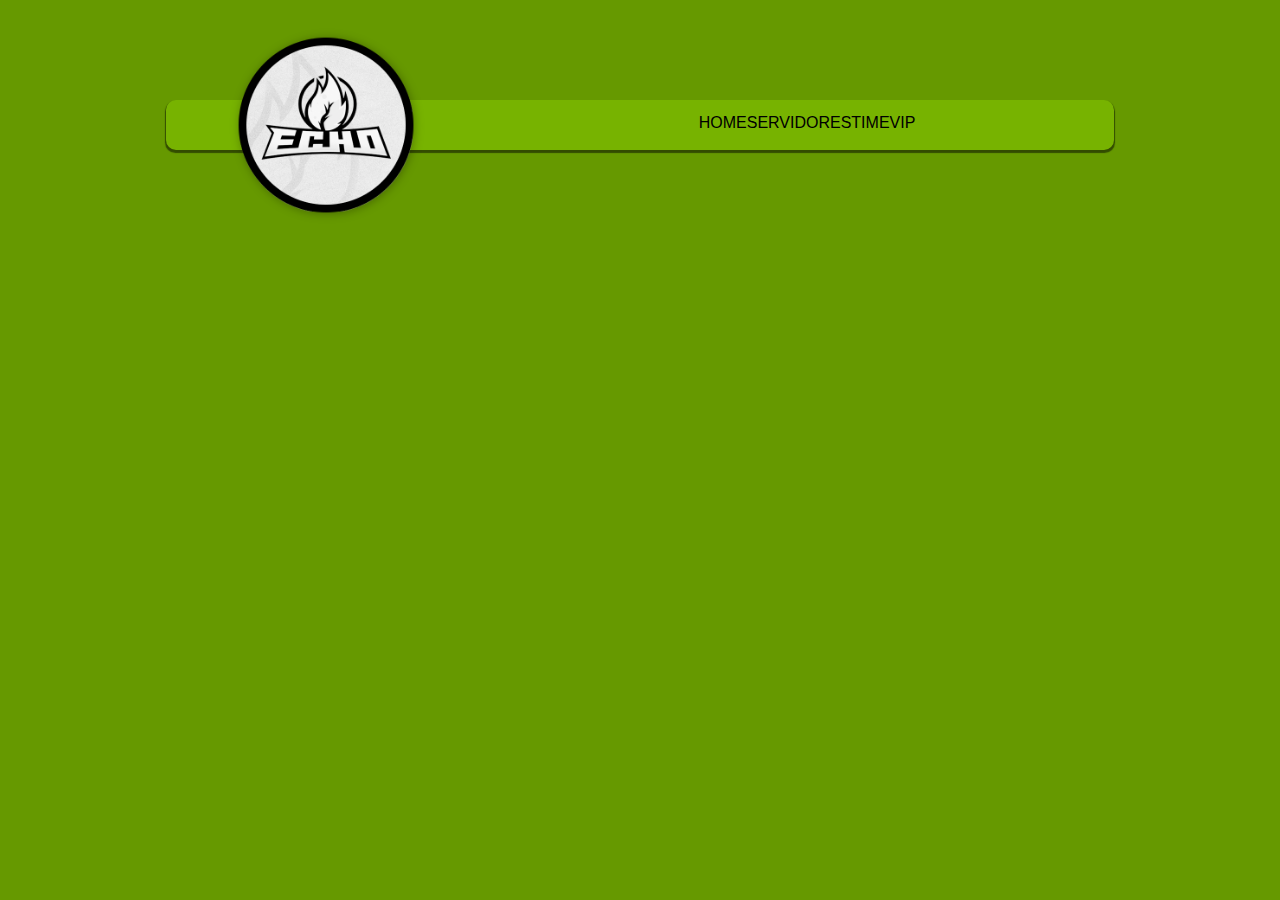
==== index.html @ df505cdd "Initial commit" ====
<!DOCTYPE html>
<html>
<head>
	<link href="/css/all.css" rel="stylesheet">
	<title>ECHOTEAMGG</title>
	<meta charset="utf-8">
	<style>
		body{background-color:#669900;font-family: Verdana, sans-serif;}
		*{
		  box-sizing: border-box;
		}

		@import url('https://fonts.googleapis.com/css2?family=Alata&family=Dosis:wght@700&family=Iceland&family=Jockey+One&family=MuseoModerno:wght@300;400&display=swap');
		/* font-family: 'Alata', sans-serif;
		font-family: 'Dosis', sans-serif;
		font-family: 'Iceland', cursive;
		font-family: 'Jockey One', sans-serif;
		font-family: 'MuseoModerno', cursive; */

		.container{
			width: 75%;
			margin: 0 auto;
			/*transform: translateX(-50%);*/

		}

		.logo{
			overflow: visible;
			margin-left: 70px;
			margin-top: -65px;
		}
		.menu{
			background-color:#77b300;
			/*border: 1px solid red;*/
			height: 50px;
			/*top: 30%;*/
			position: relative;
			width: 100%;
			border-radius: 10px;
			box-shadow: 0 2px 1px 0.5px rgba(0,0,0,0.5);
			margin-top: 100px;
			/*transform: translateY(50%);*/
		}
		.botoes{
			/*border: 1px solid black;*/
			padding: 0 0 0 0;
			position: relative;
			margin-left: 250px;
			margin-top: 0px;
			width: 82.5%;
			display: inline-flex;
			top:-105px;
			align-items: center;
			flex-direction: column;
			/*top: 50%;*/
			/*transform: translateY(-50%);*/
		}
		.inline{
			display: inline-block;
		}
		.buttonspace{
			/*padding-left: 19%;*/
			/*padding-right: 0;*/
			/*width: 100%;*/
			display: flex;
			align-items: stretch;
			flex-wrap: nowrap;
			flex-direction: row;
		}
		.span{
			padding-right: 6rem;
			padding-left: 6rem;
			margin-right: 0.5rem;
		}
		.shadowed {
			width: 180px;
			-webkit-filter: drop-shadow(1px 1px 5px rgba(0,0,0,0.3));
			filter: drop-shadow(1px 1px 5px rgba(0,0,0,0.3));
		}	
	</style>
</head>
<body>
	<div class="container">
			<div class="menu">
				<img src="LogoBD.png" width="180px" class="logo shadowed">
				<div class="botoes">
						<div class="buttonspace inline">
							<div><span>HOME</span></div>
							<div><span>SERVIDORES</span></div>
							<div><span>TIME</span></div>
							<div><span>VIP</span></div>
						</div>
				</div>
			</div>

	</div>
</body>
</html>
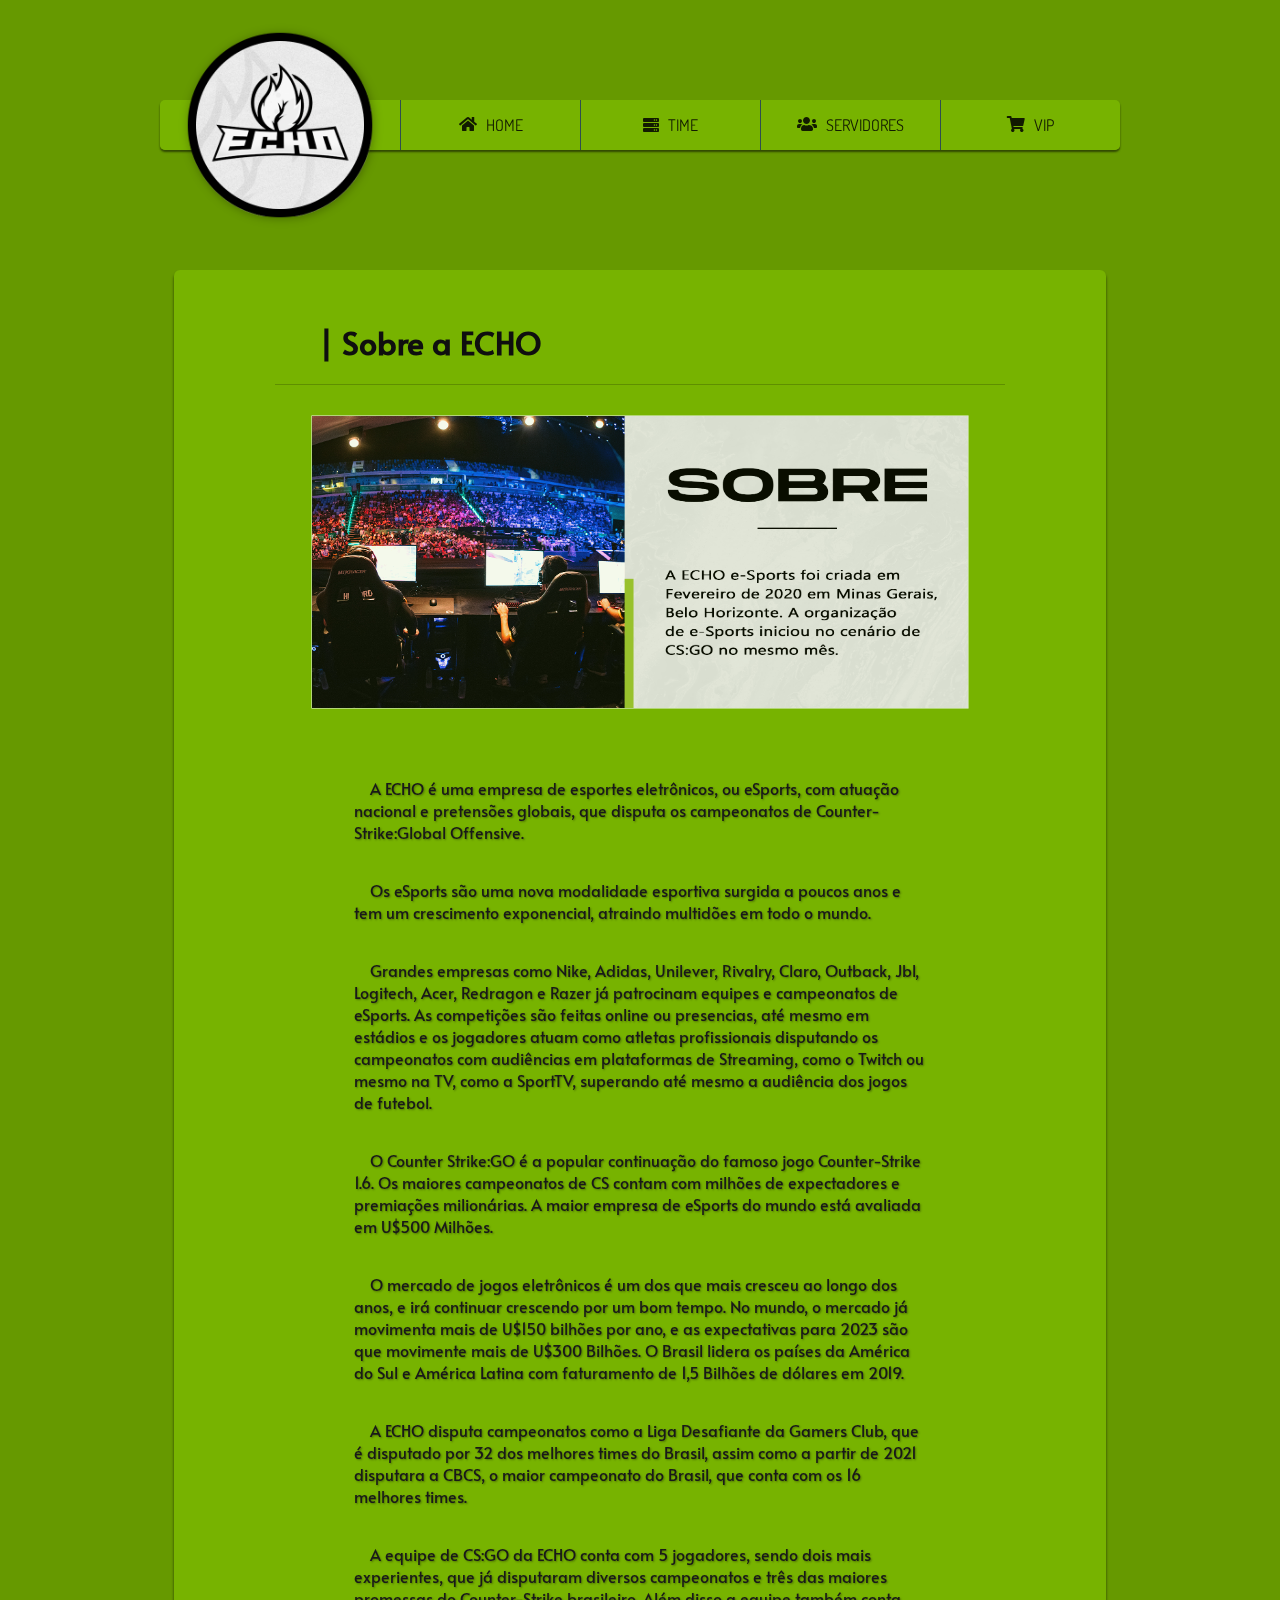
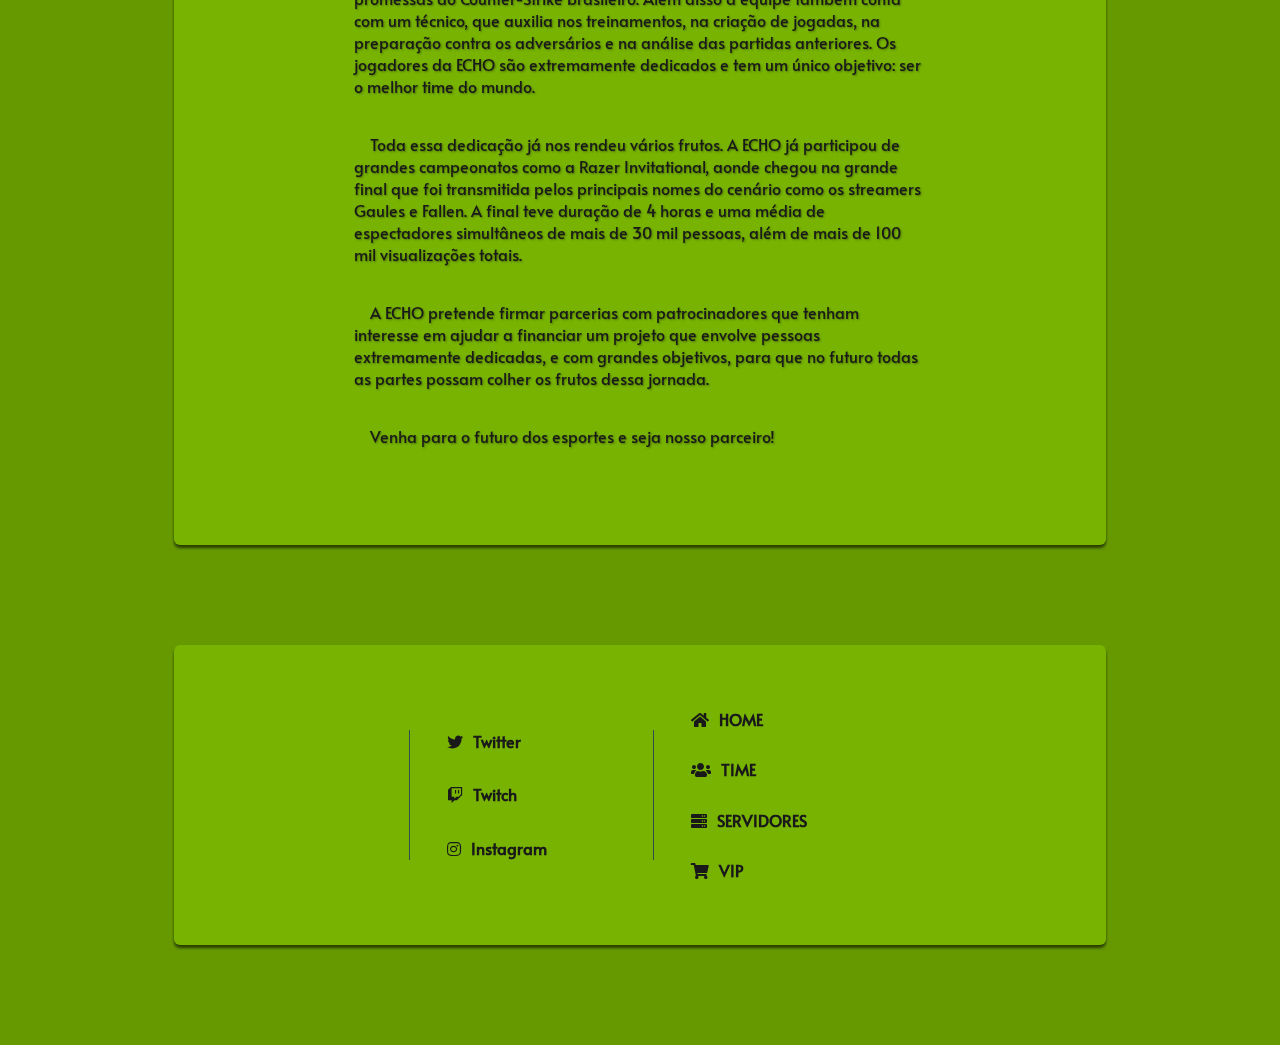
==== commit 92b08153: "fix: TESTE.html transferido pra index.html" ====
--- a/index.html
+++ b/index.html
@@ -1,98 +1,118 @@
 <!DOCTYPE html>
-<html>
+<html lang="pt-br">
 <head>
-	<link href="/css/all.css" rel="stylesheet">
-	<title>ECHOTEAMGG</title>
+
+	<title>TESTE</title>
 	<meta charset="utf-8">
-	<style>
-		body{background-color:#669900;font-family: Verdana, sans-serif;}
-		*{
-		  box-sizing: border-box;
-		}
+	<link href="css/all.css" rel="stylesheet">
+	<link href="css/fontawesome.css" rel="stylesheet">
+	<link href="css/brands.css" rel="stylesheet">
+	<link href="css/solid.css" rel="stylesheet">
+	<link rel="preconnect" href="https://fonts.gstatic.com">
+	<link href="https://fonts.googleapis.com/css2?family=Alata&family=Dosis:wght@700&family=Iceland&family=Jockey+One&family=MuseoModerno:wght@300;400&display=swap" rel="stylesheet">
+	<link rel="stylesheet" href="css/estilo.css">
 
-		@import url('https://fonts.googleapis.com/css2?family=Alata&family=Dosis:wght@700&family=Iceland&family=Jockey+One&family=MuseoModerno:wght@300;400&display=swap');
-		/* font-family: 'Alata', sans-serif;
-		font-family: 'Dosis', sans-serif;
-		font-family: 'Iceland', cursive;
-		font-family: 'Jockey One', sans-serif;
-		font-family: 'MuseoModerno', cursive; */
-
-		.container{
-			width: 75%;
-			margin: 0 auto;
-			/*transform: translateX(-50%);*/
-
-		}
-
-		.logo{
-			overflow: visible;
-			margin-left: 70px;
-			margin-top: -65px;
-		}
-		.menu{
-			background-color:#77b300;
-			/*border: 1px solid red;*/
-			height: 50px;
-			/*top: 30%;*/
-			position: relative;
-			width: 100%;
-			border-radius: 10px;
-			box-shadow: 0 2px 1px 0.5px rgba(0,0,0,0.5);
-			margin-top: 100px;
-			/*transform: translateY(50%);*/
-		}
-		.botoes{
-			/*border: 1px solid black;*/
-			padding: 0 0 0 0;
-			position: relative;
-			margin-left: 250px;
-			margin-top: 0px;
-			width: 82.5%;
-			display: inline-flex;
-			top:-105px;
-			align-items: center;
-			flex-direction: column;
-			/*top: 50%;*/
-			/*transform: translateY(-50%);*/
-		}
-		.inline{
-			display: inline-block;
-		}
-		.buttonspace{
-			/*padding-left: 19%;*/
-			/*padding-right: 0;*/
-			/*width: 100%;*/
-			display: flex;
-			align-items: stretch;
-			flex-wrap: nowrap;
-			flex-direction: row;
-		}
-		.span{
-			padding-right: 6rem;
-			padding-left: 6rem;
-			margin-right: 0.5rem;
-		}
-		.shadowed {
-			width: 180px;
-			-webkit-filter: drop-shadow(1px 1px 5px rgba(0,0,0,0.3));
-			filter: drop-shadow(1px 1px 5px rgba(0,0,0,0.3));
-		}	
-	</style>
 </head>
 <body>
 	<div class="container">
-			<div class="menu">
-				<img src="LogoBD.png" width="180px" class="logo shadowed">
-				<div class="botoes">
-						<div class="buttonspace inline">
-							<div><span>HOME</span></div>
-							<div><span>SERVIDORES</span></div>
-							<div><span>TIME</span></div>
-							<div><span>VIP</span></div>
-						</div>
+		<div class="row menutop">
+			<div class="col-3 menu m-cornerleft">
+					<img src="LogoBD.png" width="190px" style="margin-top: -95px;margin-left: 50%;overflow: visible;transform: translate(-50%,25px);" class="shadowed">
+			</div>
+			<div class="col-9 menu m-cornerright">
+				<div class="alinhamento col-12" style="float: none;height: 100%;display: inline-block;">
+					<table class="col-12 alinhamento altura100pc" style="display: grid;">
+						<tr class="col-12 altura50px alinhamento">
+							<td class="divisor_menu col-3 glow altura50px alinhamento">
+								<a href="#" class="link-menu"><span class="span_menu"><i class="fas fa-home" style="transform: translateY(-1px);"></i>   HOME</span></a>
+							</td>
+							<td class="divisor_menu col-3 glow altura50px alinhamento">
+								<a href="#" class="link-menu"><span class="span_menu"><i class="fas fa-server" style="transform: translateY(-0.5px);"></i>   TIME</span></a>
+							</td>
+							<td class="divisor_menu col-3 glow altura50px alinhamento">
+								<a href="#" class="link-menu"><span class="span_menu"><i class="fas fa-users" style="transform: translateY(-1px)"></i>   SERVIDORES</span></a>
+							</td>
+							<td class="divisor_menu col-3 glow2 altura50px alinhamento" id="ultimo-botao-menu">
+								<a href="#" class="link-menu"><span class="span_menu"><i class="fas fa-shopping-cart" style="transform: translateY(-1px)"></i>   VIP</span></a>
+							</td>
+						</tr>
+					</table>
 				</div>
 			</div>
+		</div>
+
+		<!-- 🔽CORPO🔽 -->
+
+		<div class="row content">
+			<div class="conteudo-corpo">
+
+				<div class="titulo"><h1><img src="imagens/logobackground.svg" alt="" draggable="false" (dragstart)="false;">&nbsp;|&nbsp;Sobre a ECHO</h1></div>
+
+					<img src="imagens/SobreBDECHo.png" id="logolineup" alt="">
+					<p>A ECHO é uma empresa de esportes eletrônicos, ou eSports, com atuação nacional e pretensões globais, que disputa os campeonatos de Counter-Strike:Global Offensive.</p>
+
+					<p>Os eSports são uma nova modalidade esportiva surgida a poucos anos e tem um crescimento exponencial, atraindo multidões em todo o mundo.</p>
+
+					<p>
+						Grandes empresas como Nike, Adidas, Unilever, Rivalry, Claro, Outback, Jbl, Logitech, Acer, Redragon e Razer já patrocinam equipes e campeonatos de eSports.
+						As competições são feitas online ou presencias, até mesmo em estádios e os jogadores atuam como atletas profissionais disputando os campeonatos com audiências em plataformas de Streaming, como o Twitch ou mesmo na TV, como a SportTV, superando até mesmo a audiência dos jogos de futebol.
+					</p>
+
+					<p>O Counter Strike:GO é a popular continuação do famoso jogo Counter-Strike 1.6. Os maiores campeonatos de CS contam com milhões de expectadores e premiações milionárias. A maior empresa de eSports do mundo está avaliada em U$500 Milhões.</p>
+
+					<p>O mercado de jogos eletrônicos é um dos que mais cresceu ao longo dos anos, e irá continuar crescendo por um bom tempo. No mundo, o mercado já movimenta mais de U$150 bilhões por ano, e as expectativas para 2023 são que movimente mais de U$300 Bilhões. O Brasil lidera os países da América do Sul e América Latina com faturamento de 1,5 Bilhões de dólares em 2019.</p>
+
+					<p>A ECHO disputa campeonatos como a Liga Desafiante da Gamers Club, que é disputado por 32 dos melhores times do Brasil, assim como a partir de 2021 disputara a CBCS, o maior campeonato do Brasil, que conta com os 16 melhores times.</p>
+
+					<p>A equipe de CS:GO da ECHO conta com 5 jogadores, sendo dois mais experientes, que já disputaram diversos campeonatos e três das maiores promessas do Counter-Strike brasileiro. Além disso a equipe também conta com um técnico, que auxilia nos treinamentos, na criação de jogadas, na preparação contra os adversários e na análise das partidas anteriores. Os jogadores da ECHO são extremamente dedicados e tem um único objetivo: ser o melhor time do mundo.</p>
+
+					<p>Toda essa dedicação já nos rendeu vários frutos. A ECHO já participou de grandes campeonatos como a Razer Invitational, aonde chegou na grande final que foi transmitida pelos principais nomes do cenário como os streamers Gaules e Fallen. A final teve duração de 4 horas e uma média de espectadores simultâneos de mais de 30 mil pessoas, além de mais de 100 mil visualizações totais.</p>
+
+					<p>A ECHO pretende firmar parcerias com patrocinadores que tenham interesse em ajudar a financiar um projeto que envolve pessoas extremamente dedicadas, e com grandes objetivos, para que no futuro todas as partes possam colher os frutos dessa jornada.</p>
+
+					<p>Venha para o futuro dos esportes e seja nosso parceiro!</p>
+
+			</div>
+		</div>
+
+		<div class="push"></div>
 
 	</div>
+
+	<!-- 🔽 FOOTER 🔽 -->
+
+	<footer class="foot_footer">
+
+		<div class="foot_div">			<!-- 🔽 FOOTER CONTENT BOX 🔽 -->
+
+			<div class="conteudo_ft" style="width: 220px;"><img src="imagens/logobackground.svg" alt="" class="imagem_footer"></div>
+
+			<div class="divider_ft" id="divider1"></div>
+
+			<div class="conteudo_ft">
+				<ul style="height: 65%;">
+					<li><a class="twitter" href="#"><i class="fab fa-twitter"></i>Twitter</a></li>
+					<li><a class="twitch" href="#"><i class="fab fa-twitch"></i>Twitch</a></li>
+					<li><a class="instagram" href="#"><i class="fab fa-instagram"></i>Instagram</a></li>
+				</ul>
+			</div>
+
+			<div class="divider_ft" id="divider2"></div>
+
+			<div class="conteudo_ft">
+				<ul id="hover-footer-color" style="height: 80%;">
+					<li><a href="#"><i class="fas fa-home"></i>HOME</a></li>
+					<li><a href="#"><i class="fas fa-users"></i>TIME</a></li>
+					<li><a href="#"><i class="fas fa-server"></i>SERVIDORES</a></li>
+					<li><a href="#"><i class="fas fa-shopping-cart"></i>VIP</a></li>
+				</ul>
+			</div>
+
+			<div id="ecodiagnosticadiv"> <!-- PATROCINIO -->
+				<a href="https://ecodiagnostica.com.br/" target="_blank"><img src="imagens/logoeco.png" alt="" id="ecodiagnostica" class="imagem_footer"></a>
+			</div>
+		</div>
+
+	</footer>
 </body>
 </html>--- a/css/brands.css
+++ b/css/brands.css
@@ -0,0 +1,15 @@
+/*!
+ * Font Awesome Free 5.15.2 by @fontawesome - https://fontawesome.com
+ * License - https://fontawesome.com/license/free (Icons: CC BY 4.0, Fonts: SIL OFL 1.1, Code: MIT License)
+ */
+@font-face {
+  font-family: 'Font Awesome 5 Brands';
+  font-style: normal;
+  font-weight: 400;
+  font-display: block;
+  src: url("../webfonts/fa-brands-400.eot");
+  src: url("../webfonts/fa-brands-400.eot?#iefix") format("embedded-opentype"), url("../webfonts/fa-brands-400.woff2") format("woff2"), url("../webfonts/fa-brands-400.woff") format("woff"), url("../webfonts/fa-brands-400.ttf") format("truetype"), url("../webfonts/fa-brands-400.svg#fontawesome") format("svg"); }
+
+.fab {
+  font-family: 'Font Awesome 5 Brands';
+  font-weight: 400; }
--- a/css/solid.css
+++ b/css/solid.css
@@ -0,0 +1,16 @@
+/*!
+ * Font Awesome Free 5.15.2 by @fontawesome - https://fontawesome.com
+ * License - https://fontawesome.com/license/free (Icons: CC BY 4.0, Fonts: SIL OFL 1.1, Code: MIT License)
+ */
+@font-face {
+  font-family: 'Font Awesome 5 Free';
+  font-style: normal;
+  font-weight: 900;
+  font-display: block;
+  src: url("../webfonts/fa-solid-900.eot");
+  src: url("../webfonts/fa-solid-900.eot?#iefix") format("embedded-opentype"), url("../webfonts/fa-solid-900.woff2") format("woff2"), url("../webfonts/fa-solid-900.woff") format("woff"), url("../webfonts/fa-solid-900.ttf") format("truetype"), url("../webfonts/fa-solid-900.svg#fontawesome") format("svg"); }
+
+.fa,
+.fas {
+  font-family: 'Font Awesome 5 Free';
+  font-weight: 900; }
--- a/css/estilo.css
+++ b/css/estilo.css
@@ -0,0 +1,427 @@
+/* 🔸ESTLILIZAÇÃO RESET GERAL🔸 */
+body{
+	background-color:#669900;
+}
+html, body{
+	height: 95%;
+	margin: 0;
+}
+div{
+	padding: 0px;
+	margin: 0px;
+}
+* {
+  box-sizing: border-box;
+}
+.row::after {
+	content: "";
+	clear: both;
+	display: table;
+  }
+/*//////////////////////////*/
+
+/* 🔸ESTLILIZAÇÃO QUANDO SELECIONAR TEXTO, ETC🔸 */
+*::selection{
+	color: yellowgreen;
+	background-color: rgba(47, 79, 79, 1);
+}
+/*//////////////////////////*/
+
+a, a:active, a:focus, a:visited{ outline: none;}
+/* font-family: 'Alata', sans-serif;
+font-family: 'Dosis', sans-serif;
+font-family: 'Iceland', cursive;
+font-family: 'Jockey One', sans-serif;
+font-family: 'MuseoModerno', cursive; */
+
+.shadowed {
+	/*width: 180px;*/
+	-webkit-filter: drop-shadow(1px 1px 5px rgba(0,0,0,0.3));
+	filter: drop-shadow(1px 1px 5px rgba(0,0,0,0.3));
+}
+.container{
+	margin-left: 12.5%;
+	margin-right: 12.5%;
+	min-height: 100%;
+	margin-bottom: -400px;
+}
+.col-0 {width: 0%;}
+.col-1 {width: 8.33%;}
+.col-2 {width: 16.66%;}
+.col-3 {width: 25%;}
+.col-4 {width: 33.33%;}
+.col-5 {width: 41.66%;}
+.col-6 {width: 50%;}
+.col-7 {width: 58.33%;}
+.col-8 {width: 66.66%;}
+.col-9 {width: 75%;}
+.col-10 {width: 83.33%;}
+.col-11 {width: 91.66%;}
+.col-12 {width: 100%;}
+
+[class*="col-"] {
+  float: left;
+  /* padding: 0px; */
+  /*border: 1px solid red;*/
+}
+.menutop{
+	margin-top: 100px;
+	/* top:100px; */
+	position:relative;
+	margin-bottom: 120px;
+}
+.shadowmenu{
+	box-shadow: 0px 2px 3px rgba(0,0,0,0.3);
+}
+.m-cornerleft{
+	border-top-left-radius: 5px;
+	border-bottom-left-radius: 5px;
+}
+.m-cornerright{
+	border-top-right-radius: 5px;
+	border-bottom-right-radius: 5px;
+}
+.menu{
+	background-color: #77b300;
+	height: 50px;
+	top: 100px;
+	font-family: 'Dosis', sans-serif;
+}
+.menu:after{
+  content: "";
+  position: absolute;
+  top: 0;
+  right: 0;
+  bottom: 0;
+  left: 0;
+  height: 50px;
+  box-shadow: 0px 2px 2px rgba(0,0,0,0.3);
+  z-index: -2;
+  border-radius: 5px;
+  }
+.divisor_menu{
+	border-left: 1px solid darkslategray;
+	position: relative;
+}
+td.glow{
+	transition: all 25ms linear;
+	position: relative;
+	z-index: 2;
+	color: rgba(0, 0, 0, 0.85);
+}
+td.glow:hover{
+	text-shadow: 1px 1px 2px rgba(0,0,0,0.35);
+	color: rgba(47, 79, 79, 1);
+}
+td.glow:after{
+	content: "";
+	top: 0;
+	bottom: 0;
+	left: 0;
+	right: 0;
+	transition: all 50ms ease-in-out;
+	border-bottom: 30px solid transparent;
+	position: absolute;
+	z-index: -1;
+	/* box-shadow: 0px 50px 0px 0px transparent inset; */
+}
+td.glow:hover:after{
+	border-bottom: 44px solid #EBF2FA;
+	/* box-shadow: 0px 7px 0px 0px #89c400 inset; */
+}
+td.glow2{
+	transition: all 25ms linear;
+	position: relative;
+	z-index: 2;
+	color: rgba(0, 0, 0, 0.85);
+}
+td.glow2:hover{
+	/* color: rgb(50, 50, 50); */
+	text-shadow: 1px 1px 2px rgba(0,0,0,0.35);
+	color: rgba(47, 79, 79, 1);
+}
+td.glow2:hover:after{
+	/* background-color: ghostwhite; */
+	/* border-bottom: 42px solidr gb(137, 196, 0); */
+	border-bottom: 44px solid #EBF2FA;
+	border-radius: 0px 5px 5px 0px;
+}
+td.glow2:after{
+	position: absolute;
+	z-index: -1;
+	content: "";
+	top: 0;
+	bottom: 0;
+	left: 0;
+	right: 0;
+	background-color: transparent;
+	border-bottom: 30px solid transparent;
+	border-radius: 0px 5px 5px 0px;
+	transition: all 50ms ease-in-out;
+}
+.altura50px{
+	height: 50px;
+}
+.altura100pc{
+	height: 100%;
+}
+.alinhamento{
+	text-align: center;
+	vertical-align: middle;
+	align-content: stretch;
+	align-items: stretch;
+}
+.span_menu{
+	position: relative;
+	transform:translateY(50%);
+	display: inline-table;
+	white-space: pre-wrap;
+	color: inherit;
+}
+/* .span_menu:hover{
+	color:whitesmoke;
+
+} */
+
+.link-menu{
+	display: block;
+	text-decoration: none;
+	top: 0;
+	left: 0;
+	margin: auto;
+	height: 100%;
+	color: inherit;
+}
+
+.content{
+	position: relative;
+	width: 97%;
+	background-color: #77b300;
+	/* top: 210px; */
+	margin: auto;
+	margin-bottom: 100px;
+	border-radius: 6px;
+	box-shadow: 0px 3px 3px rgba(0,0,0,0.6);
+	-moz-user-select: all;
+	-khtml-user-select: all;
+	-webkit-user-select: all;
+	-ms-user-select: all;
+	user-select: all;
+}
+.content:before{
+	z-index: 0;
+	content: "";
+	top: 0;
+	bottom: 0;
+	left: 0;
+	right: 0;
+	width: 100%;
+	height: 100%;
+	position: absolute;
+	background-image: url("../imagens/logobackground.svg");
+	background-size: 1000px;
+	opacity: 3.75%;
+	background-position: -250px;
+	mix-blend-mode: multiply;
+	background-repeat: no-repeat;
+	/* background-blend-mode: multiply; */
+	border-radius: 6px;
+	overflow: hidden;
+}
+.push{
+	height: 400px;
+}
+.foot_footer{
+	display: block;
+	position: relative;
+	margin-left: 12.5%;
+	margin-right: 12.5%;
+	height: 300px;
+	/* background-color: #77b300; */
+}
+
+.foot_div{
+	position: relative;
+	margin: auto;
+	background-color: #77b300;
+	width: 97%;
+	height: 100%;
+	border-radius: 6px;
+	box-shadow: 0px 3px 3px rgba(0,0,0,0.6);
+	padding: 20px 50px 20px 50px;
+	display: flex;
+	justify-content: space-between;
+}
+.foot_div a{
+	font-family: 'Alata', sans-serif;
+	font-weight: 600;
+	/* font-family: 'Dosis', sans-serif; */
+	/* font-family: 'Iceland', cursive; */
+	/* font-family: 'Jockey One', sans-serif; */
+	/* font-family: 'MuseoModerno', cursive; */
+}
+.imagem_footer{
+	max-height: 200px;
+	opacity: 85%;
+}
+
+.divider_ft{
+	border-left: 1px solid darkslategray;
+	margin: 65px;
+}
+#divider1{
+	margin-left: 3%;
+	margin-right: 2%;
+}
+#divider2{
+	margin-left: 8%;
+	margin-right: 2%;
+}
+
+.conteudo_ft{
+	min-width: 160px;
+	width: 160px;
+	height: 100%;
+	display: flex;
+	align-items: center;
+	justify-content: center;
+}
+.conteudo_ft ul,li{
+	width: 100%;
+	display: flex;
+	list-style: none;
+	padding: 0;
+	margin: 0;
+}
+.conteudo_ft ul{
+	position: relative;
+	height: 85%;
+	flex-flow: column wrap;
+	justify-content: space-evenly;
+}
+.conteudo_ft li{
+	flex-flow: row wrap;
+	align-items: center;
+
+}
+.conteudo_ft a{
+	text-decoration: none;
+	color: rgb(25, 25, 25);
+	margin: 2px 0px 2px 0px;
+	padding: 8px 1.25em 10px 1.25em;
+	padding-bottom: 10px;
+	box-shadow: 1px 1px 2px rgba(0,0,0,0);
+	transition: 0.20s cubic-bezier(.7,0,.3,1);
+}
+.twitter:hover{
+	color: steelblue;
+}
+.twitch:hover{
+	color: darkorchid;
+}
+.instagram:hover{
+	color: #f56040 ;
+}
+.conteudo_ft a:hover{
+	box-shadow: 1px 1px 2px rgba(0,0,0,0.6);
+	border-radius: 100vh;
+	background-color: whitesmoke;
+}
+.conteudo_ft i{
+	padding-right: 10px;
+	padding-top: 4px;
+}
+#ecodiagnosticadiv{
+		margin-left: 50px;
+		margin-right: 50px;
+		width: 30%;
+		height: 100%;
+		display: flex;
+		align-items: center;
+		justify-content: center;
+		overflow: auto;
+}
+#ecodiagnostica{
+	opacity: 100%;
+	/* max-width: 100%; */
+	width: 100%;
+	-webkit-filter: drop-shadow(0px 1px 3px rgba(0,0,0,0.3));
+	filter: drop-shadow(1px 1px 0px rgba(0,0,0,0.6));
+	transition: 0.25s cubic-bezier(.7,0,.3,1);
+	filter: brightness(1) drop-shadow(0px 1px 3px rgba(0,0,0,0.3));
+}
+#ecodiagnosticadiv > a{
+	width: 70%;
+}
+#ecodiagnostica:hover{
+	filter: brightness(0.9) drop-shadow(0px 1px 0px rgba(0,0,0,0.4));
+	opacity: 80%;
+}
+
+.conteudo-corpo{
+	display: flex;
+	flex-flow: column nowrap;
+	padding: 50px 60px 80px 60px;
+	font-family: 'Alata', sans-serif;
+	-moz-user-select: text;
+	-khtml-user-select: text;
+	-webkit-user-select: text;
+	-ms-user-select: text;
+	user-select: text;
+	position: relative;
+}
+.conteudo-corpo p{
+	text-indent: 1em;
+	padding: 2px 120px 2px 120px;
+	color: rgb(25, 25, 25);
+	text-shadow: 1px 1px 2px rgba(0,0,0,.35);
+}
+/* .conteudo-corpo p::selection,h1::selection{
+	color: yellowgreen;
+	background-color: rgba(47, 79, 79, 1);
+} */
+.titulo{
+	align-self: center;
+	justify-self: center;
+	width: 90%;
+	border-bottom: 1px solid rgba(0,0,0,0.2);
+}
+.titulo h1{
+	padding: 0;
+	padding-left: 5%;
+	margin: 0;
+	padding-bottom: 20px;
+	color: rgb(15, 15, 15);
+}
+.titulo h1 img{
+	height: 1.75em;
+	vertical-align: middle;
+	padding-bottom: 10px;
+	user-select: none;
+	-moz-user-select: none;
+	-webkit-user-drag: none;
+	-webkit-user-select: none;
+	-ms-user-select: none;
+	pointer-events: none;
+
+}
+.titulo	+ p{
+	padding-top: 30px;
+}
+
+#logolineup{
+	filter: saturate(1.2) contrast(1.1);
+	opacity: 92%;
+	border: 1px solid rgba(240, 248, 255, 0.5);
+	position: relative;
+	width: 81%;
+	margin: 30px auto 50px auto;
+	display: flex;
+	align-self: center;
+	border-radius: 1px;
+}
+
+#hover-footer-color>li>a:hover{
+	color: rgba(47, 79, 79, 1);
+	text-shadow: 0px 0px 1px rgba(105, 105, 105, 0.4);
+}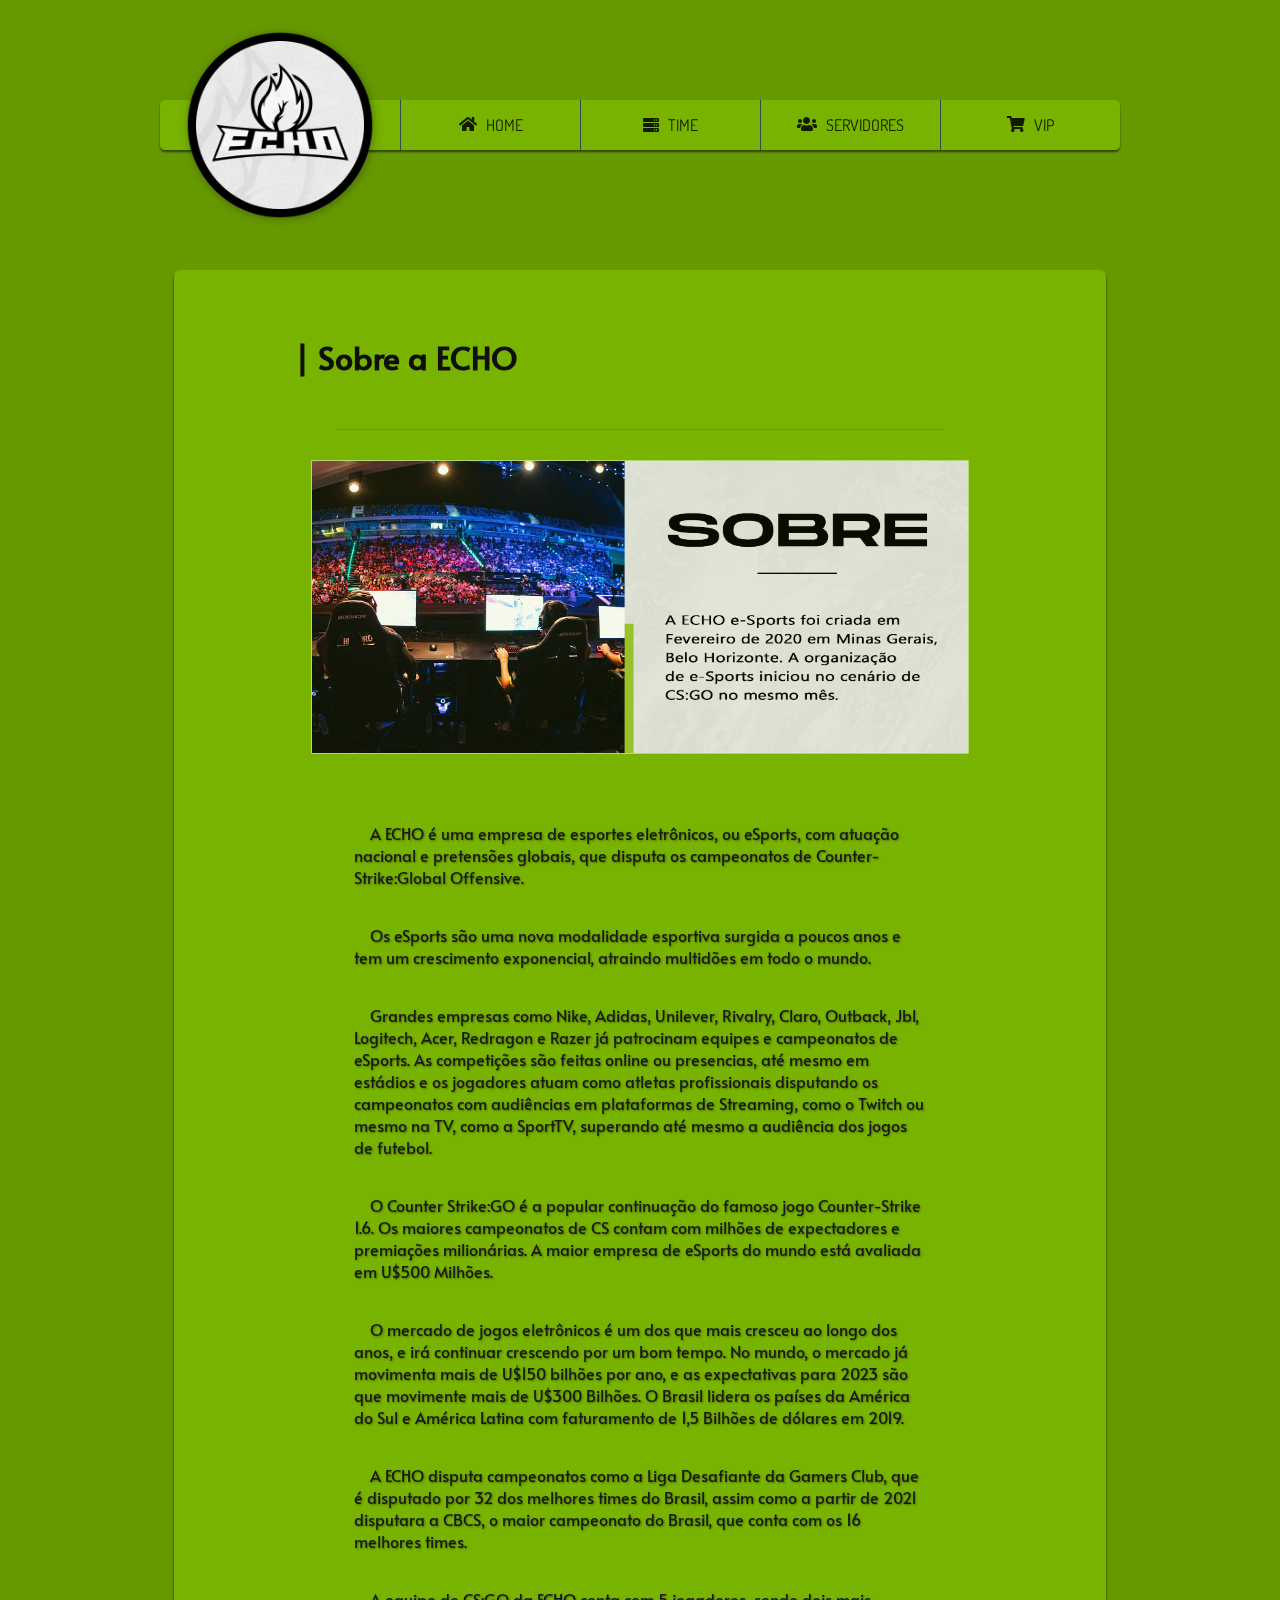
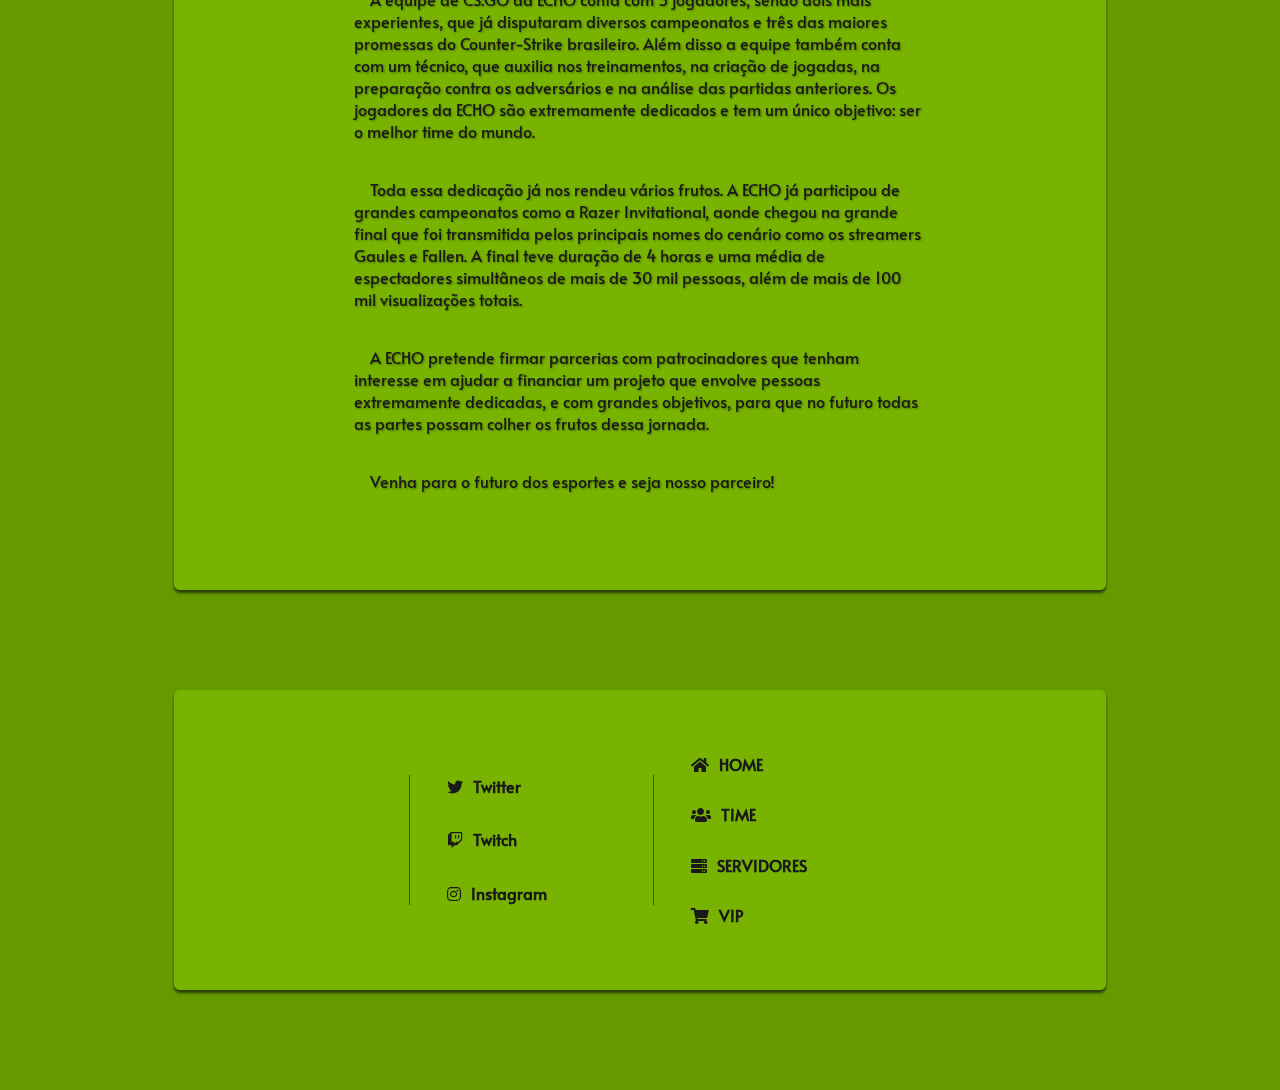
==== commit ba77346d: "fix: Título páginas" ====
--- a/index.html
+++ b/index.html
@@ -2,7 +2,7 @@
 <html lang="pt-br">
 <head>
 
-	<title>TESTE</title>
+	<title>ECHO eSports - HOME</title>
 	<meta charset="utf-8">
 	<link href="css/all.css" rel="stylesheet">
 	<link href="css/fontawesome.css" rel="stylesheet">
--- a/css/estilo.css
+++ b/css/estilo.css
@@ -1,8 +1,12 @@
-/* 🔸ESTLILIZAÇÃO RESET GERAL🔸 */
+
+
+/* *️⃣ ESTLILIZAÇÃO RESET GERAL *️⃣ */
 body{
 	background-color:#669900;
 }
 html, body{
+	scrollbar-color: rgba(126, 252, 0, 0.22) rgba(47, 79, 79, 0.15);
+	scrollbar-width: thin;
 	height: 95%;
 	margin: 0;
 }
@@ -18,14 +22,47 @@
 	clear: both;
 	display: table;
   }
+a{
+	text-decoration: none;
+	color: #294444;
+}
 /*//////////////////////////*/
 
-/* 🔸ESTLILIZAÇÃO QUANDO SELECIONAR TEXTO, ETC🔸 */
+
+/* *️⃣ ESTILIZAÇÃO SCROLLBAR PARA CHROME(BLINK) *️⃣ */
+ /* width */
+ ::-webkit-scrollbar {
+	position: fixed;
+	scroll-behavior: smooth;
+	width: 12px;
+}
+/* Track */
+::-webkit-scrollbar-track {
+	border-radius: 9999px;
+}
+::-webkit-scrollbar-track:hover {
+	border-radius: 9999px;
+	background-color: darkslategrey;
+}
+/* Handle */
+::-webkit-scrollbar-thumb {
+	background-color: rgba(126, 252, 0, 0.22);
+	border: 1px solid rgba(0,0,0,0.1);
+	border-radius: 9999px;
+}
+::-webkit-scrollbar-thumb:hover{
+	background-color: rgba(126, 252, 0, 0.40);
+}
+/*//////////////////////////*/
+
+
+/* *️⃣ ESTLILIZAÇÃO QUANDO SELECIONAR TEXTO, ETC *️⃣ */
 *::selection{
 	color: yellowgreen;
 	background-color: rgba(47, 79, 79, 1);
 }
 /*//////////////////////////*/
+
 
 a, a:active, a:focus, a:visited{ outline: none;}
 /* font-family: 'Alata', sans-serif;
@@ -215,13 +252,16 @@
 	bottom: 0;
 	left: 0;
 	right: 0;
-	width: 100%;
-	height: 100%;
+	/* padding-right: 40%; */
+	/* margin-top: -25%; */
+	/* width: 100%; */
+	/* height: 100%; */
 	position: absolute;
 	background-image: url("../imagens/logobackground.svg");
-	background-size: 1000px;
+	background-attachment: local;
+	background-size: cover;
+	background-position-x: center;
 	opacity: 3.75%;
-	background-position: -250px;
 	mix-blend-mode: multiply;
 	background-repeat: no-repeat;
 	/* background-blend-mode: multiply; */
@@ -361,7 +401,7 @@
 .conteudo-corpo{
 	display: flex;
 	flex-flow: column nowrap;
-	padding: 50px 60px 80px 60px;
+	padding: 65px 60px 80px 60px;
 	font-family: 'Alata', sans-serif;
 	-moz-user-select: text;
 	-khtml-user-select: text;
@@ -376,21 +416,18 @@
 	color: rgb(25, 25, 25);
 	text-shadow: 1px 1px 2px rgba(0,0,0,.35);
 }
-/* .conteudo-corpo p::selection,h1::selection{
-	color: yellowgreen;
-	background-color: rgba(47, 79, 79, 1);
-} */
 .titulo{
 	align-self: center;
 	justify-self: center;
-	width: 90%;
-	border-bottom: 1px solid rgba(0,0,0,0.2);
+	width: 75%;
+	border-bottom: 1px solid rgba(30,30,30,0.15);
 }
 .titulo h1{
 	padding: 0;
-	padding-left: 5%;
+	padding-left: 0;
 	margin: 0;
-	padding-bottom: 20px;
+	margin-left: -8%;
+	padding-bottom: 50px;
 	color: rgb(15, 15, 15);
 }
 .titulo h1 img{
@@ -424,4 +461,204 @@
 #hover-footer-color>li>a:hover{
 	color: rgba(47, 79, 79, 1);
 	text-shadow: 0px 0px 1px rgba(105, 105, 105, 0.4);
+}
+
+.header-time{
+	--PlayerTransTime: 500ms;
+	transition: all var(--PlayerTransTime);
+	margin-top: 50px;
+	position: relative;
+	bottom: 0;
+	display: flex;
+	flex-direction: row;
+	align-items: flex-end;
+	align-self: center;
+	justify-content: center;
+	width: 80%;
+	height: 420px;
+	overflow: hidden;
+}
+.header-time a,p,img{
+	-webkit-transition: all var(--PlayerTransTime);
+	transition: all var(--PlayerTransTime);
+}
+
+.header-time-a{
+	margin-left: -30px;  /* MARGEM DE TRANSPOSICAO DAS IMAGENS */
+	position: relative;
+}
+.marginleft-0px{
+	margin-left: 0px;
+}
+.player-name{
+	padding: 0 0 30px 0 !important;
+	margin-top: 30px !important;
+	position: relative;
+	top: 0px;
+	text-align: center;
+	transition: all var(--PlayerTransTime);
+	text-indent: 0px !important;
+	--Font-size-playername: 1.75em;
+	font-size: var(--Font-size-playername);
+	-webkit-text-stroke: 0px transparent;
+}
+.header-time-a:hover .player-name {
+	transition: all var(--PlayerTransTime);
+	font-size: calc(var(--Font-size-playername) + 0.15em);
+	color: rgb(20, 73, 73);
+	text-shadow: 1px 1px 1px turquoise, 0px 0px 10px rgba(0,0,0,0.6);
+	-webkit-font-smoothing: subpixel-antialiased;
+	font-smooth: subpixel-antialiased;
+}
+.header-time-a:hover img {
+	transition: all var(--PlayerTransTime) !important;
+	top: 0px;
+}
+.header-time-a:hover {
+	z-index: 4 !important;
+}
+.header-time-a img{
+	transition: all var(--PlayerTransTime);
+	position: relative;
+	height: auto;
+	max-height: 460px;
+	max-width: 100%;
+	vertical-align: middle;
+	top: 10px;
+	left: 0;
+}
+#kncerato-a{
+	z-index: 1;
+}
+#freq-a{
+	z-index: 2;
+}
+#chay-a{
+	z-index: 3;
+}
+#turnay-a{
+	z-index: 2;
+}
+#gyzer-a{
+	z-index: 1;
+}
+#blv-a{
+	z-index: 0;
+}
+
+.fotos{
+	transition: all var(--PlayerTransTime);
+	width: 100%;
+}
+.borda-players{
+	background-color: rgba(50,50,50,0.25);
+	display: flex;
+	align-self: center;
+	border: 5px solid rgba(41, 68, 68, 0.8);
+	width: 90%;
+	height: 400px;
+	border-radius: 10px;
+	box-shadow: 0px 2px 5px rgba(0,0,0,0.3);
+}
+.fadeout img{
+	filter: grayscale() brightness(0.8) opacity(0.92);
+	transition: all var(--PlayerTransTime);
+}
+.borda-players .card-player:first-child{
+	margin-top: 50px;
+
+}
+.card-player{
+	height: max-content;
+	margin-left: 50px;
+	display: flex;
+
+}
+.div-foto-player{
+	display: flex;
+	justify-content: center;
+	align-items: center;
+	background-color: rgba(47, 79, 79, 0.85);
+	border-radius: 9999px;
+	width: 12vw;
+	height: 12vw;
+	border: 5px inset rgba(41, 68, 68, 1);
+	overflow: hidden;
+}
+.foto-player{
+	position: relative;
+	left: 3px;
+	bottom: -10px;
+	max-height: calc(300px - (20px * 2));
+	max-width: calc(300px - (20px * 2));
+	padding: 10px;
+	height: 150%;
+	/* width: inherit; */
+}
+.card-labels{
+	position: relative;
+	font-size: 1.5em;
+	margin-left: 50px;
+	/* align-self: center; */
+	align-content: stretch;
+	justify-content: center;
+	display: flex;
+	flex-flow: column nowrap;
+}
+.label-span-1{
+	position: relative;
+	z-index: 3;
+	color: rgba(126, 252, 0, 0.7);
+	background-color: rgba(41, 68, 68, 1);
+	border-radius: 9999px;
+	margin: 6px 0px 6px 0px;
+	padding: 5px 20px 5px 0px;
+	width: max-content;
+	box-shadow: 0px 0px 15px rgba(0,0,0,0.4);
+	/* padding: 0px 15px 4px 15px; */
+}
+.card-player *{
+	transition: all 300ms ease;
+}
+.label-span-1 > span:first-child {
+	color: rgb(20, 73, 73);
+	text-shadow: 0px 1px 2px rgba(0,0,0,0.5);
+	/* border: 2px solid rgba(255, 255, 255, 1); */
+	background-color: mintcream;
+	border-radius: 9999px;
+	width: min-content;
+	padding: 5px 18px 5px 18px;
+	margin-right: 10px;
+}
+.label-span-1 a{
+	position: relative;
+	color: rgba(41, 68, 68, 1);
+	padding-right: 7px;
+	padding-left: 7px;
+	/* margin-left: 6px;
+	margin-right: 6px; */
+}
+.label-span-1 i{
+	z-index: 1;
+	position: relative;
+	top: -3px;
+}
+.label-span-1 a i:after{
+	transition: all 75ms linear;
+	z-index: -1;
+	position: absolute;
+	content: "";
+	bottom: 0;
+	right: 0;
+	left: 0;
+	top: 0;
+	margin: -5px;
+	border-radius: 9999px;
+	background-color: #66930d;
+}
+.label-span-1 a:hover i:after{
+	margin: -7px;
+}
+.label-span-1 a:hover{
+	color: rgb(3, 33, 5);
 }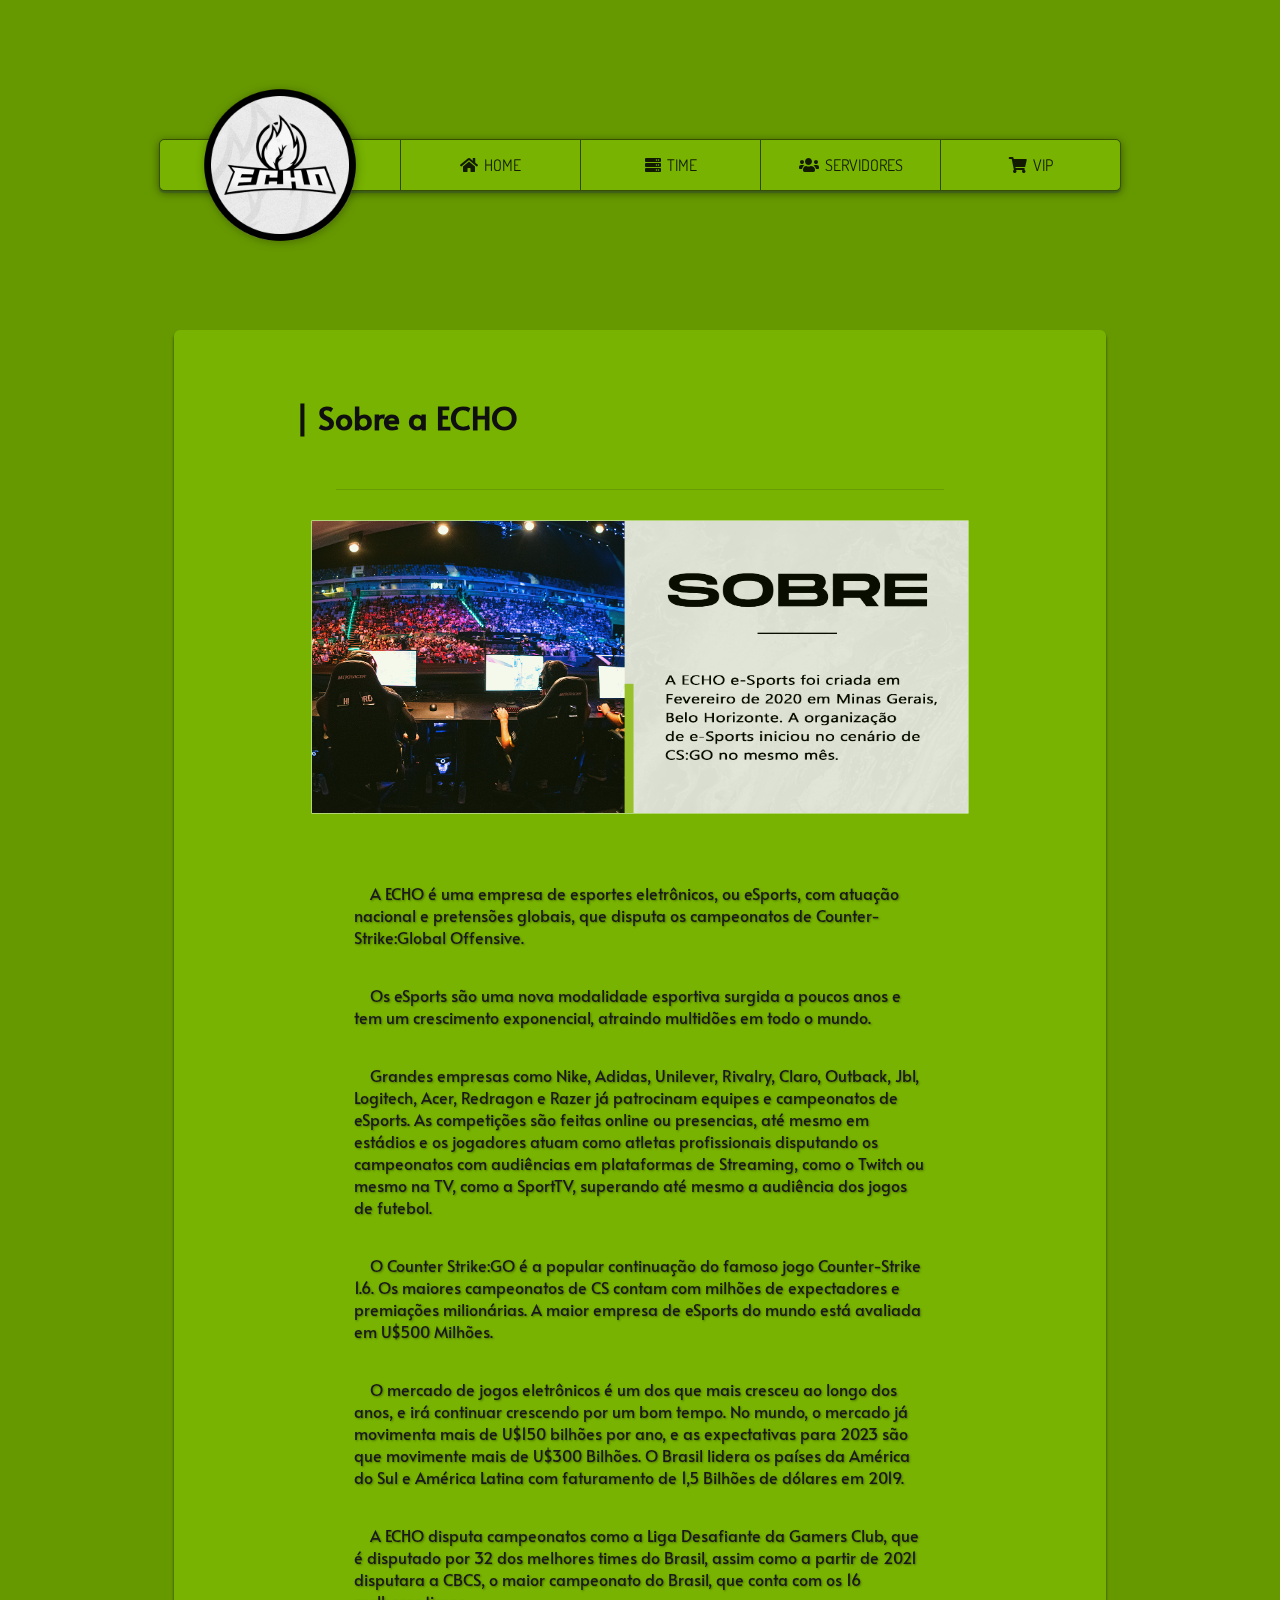
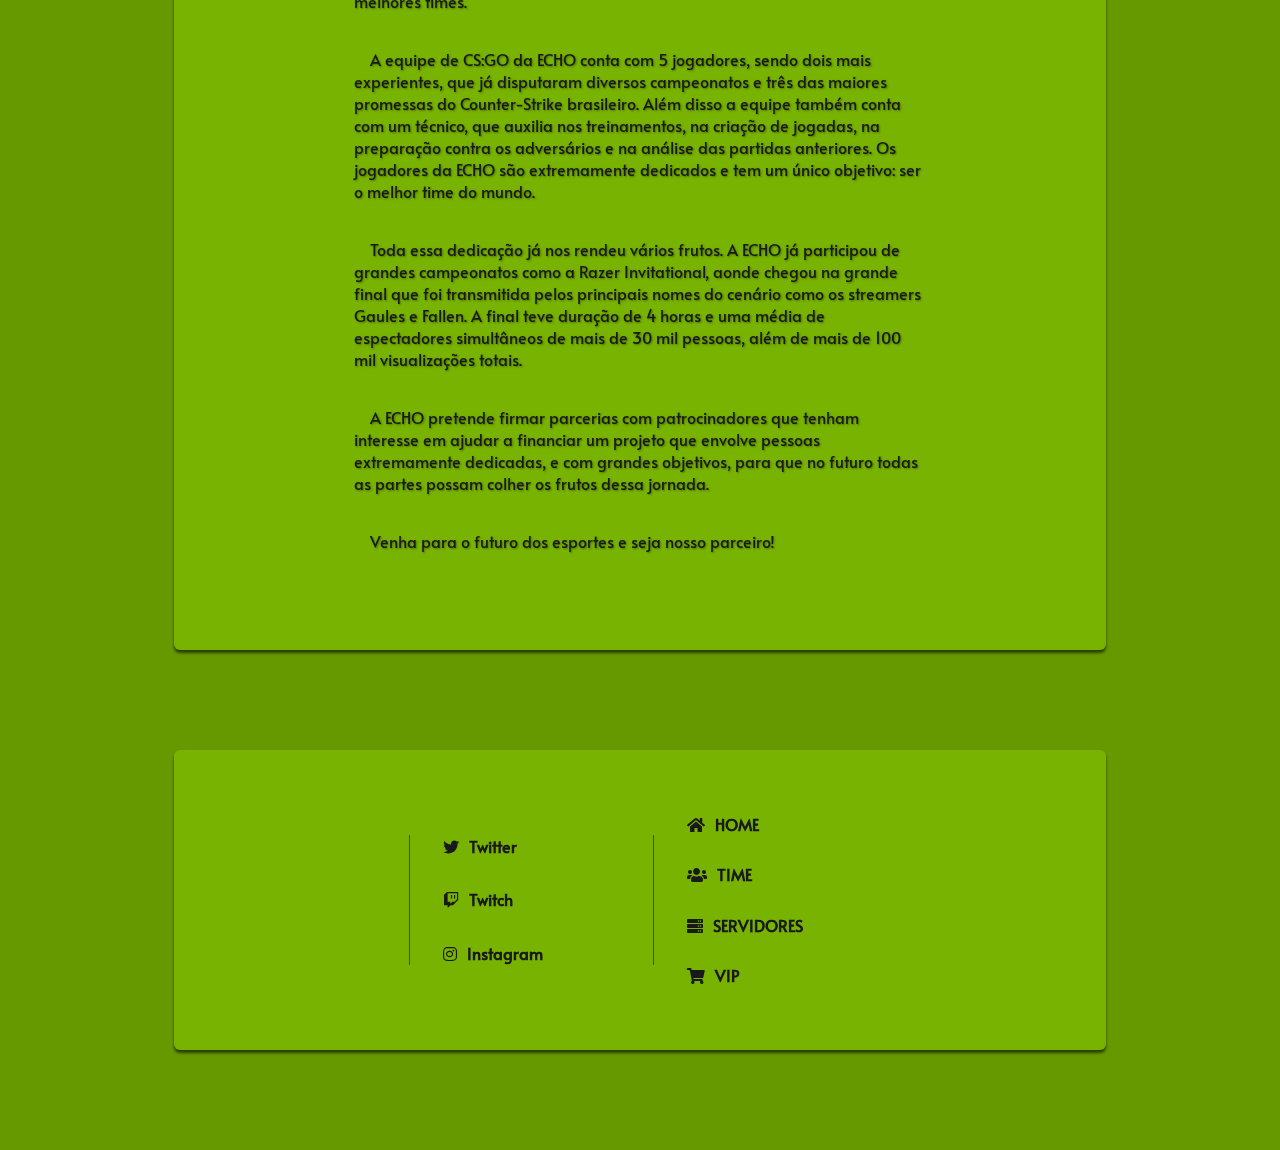
==== commit f97f4e1e: "fix: Finalização responsivo mobile" ====
--- a/index.html
+++ b/index.html
@@ -11,34 +11,64 @@
 	<link rel="preconnect" href="https://fonts.gstatic.com">
 	<link href="https://fonts.googleapis.com/css2?family=Alata&family=Dosis:wght@700&family=Iceland&family=Jockey+One&family=MuseoModerno:wght@300;400&display=swap" rel="stylesheet">
 	<link rel="stylesheet" href="css/estilo.css">
+	<meta name="description" content="Site da organização ECHO eSports, a ECHO conta com uma lineup de CS:GO e servidores do mesmo voltado para o treino individual" />
+	<meta name="google" content="nopagereadaloud"/>
+	<meta http-equiv="Content-Type" content="text/html; charset=utf-8" />
+	<meta name="viewport" content="width=device-width, initial-scale=1.0">
 
 </head>
 <body>
 	<div class="container">
+
 		<div class="row menutop">
-			<div class="col-3 menu m-cornerleft">
-					<img src="LogoBD.png" width="190px" style="margin-top: -95px;margin-left: 50%;overflow: visible;transform: translate(-50%,25px);" class="shadowed">
+
+			<div class="col-3 menu menu2 m-cornerleft">
+					<img src="LogoBD.png" class="logo-main shadowed">
 			</div>
+
 			<div class="col-9 menu m-cornerright">
-				<div class="alinhamento col-12" style="float: none;height: 100%;display: inline-block;">
-					<table class="col-12 alinhamento altura100pc" style="display: grid;">
-						<tr class="col-12 altura50px alinhamento">
-							<td class="divisor_menu col-3 glow altura50px alinhamento">
-								<a href="#" class="link-menu"><span class="span_menu"><i class="fas fa-home" style="transform: translateY(-1px);"></i>   HOME</span></a>
-							</td>
-							<td class="divisor_menu col-3 glow altura50px alinhamento">
-								<a href="#" class="link-menu"><span class="span_menu"><i class="fas fa-server" style="transform: translateY(-0.5px);"></i>   TIME</span></a>
-							</td>
-							<td class="divisor_menu col-3 glow altura50px alinhamento">
-								<a href="#" class="link-menu"><span class="span_menu"><i class="fas fa-users" style="transform: translateY(-1px)"></i>   SERVIDORES</span></a>
-							</td>
-							<td class="divisor_menu col-3 glow2 altura50px alinhamento" id="ultimo-botao-menu">
-								<a href="#" class="link-menu"><span class="span_menu"><i class="fas fa-shopping-cart" style="transform: translateY(-1px)"></i>   VIP</span></a>
-							</td>
-						</tr>
-					</table>
-				</div>
+				<ul>
+
+
+					<li>
+						<a href="./index.html" class="link-menu glow">
+							<span class="span_menu">
+								<i class="fas fa-home">
+								</i>
+								HOME
+							</span>
+						</a>
+					</li>
+
+					<li>
+						<a href="./time.html" class="link-menu glow">
+							<span class="span_menu">
+								<i class="fas fa-server"></i> TIME
+							</span>
+						</a>
+					</li>
+
+					<li>
+						<a href="./servidores.html" class="link-menu glow">
+							<span class="span_menu">
+								<i class="fas fa-users"></i>
+								SERVIDORES
+							</span>
+						</a>
+					</li>
+
+					<li>
+						<a href="./vip.html" class="link-menu glow2">
+							<span class="span_menu">
+								<i class="fas fa-shopping-cart"></i>   VIP
+							</span>
+						</a>
+					</li>
+
+
+				</ul>
 			</div>
+
 		</div>
 
 		<!-- 🔽CORPO🔽 -->
@@ -72,6 +102,8 @@
 
 					<p>Venha para o futuro dos esportes e seja nosso parceiro!</p>
 
+
+
 			</div>
 		</div>
 
@@ -85,15 +117,15 @@
 
 		<div class="foot_div">			<!-- 🔽 FOOTER CONTENT BOX 🔽 -->
 
-			<div class="conteudo_ft" style="width: 220px;"><img src="imagens/logobackground.svg" alt="" class="imagem_footer"></div>
+			<div class="conteudo_ft div-img-footer" style="width: 220px;"><img src="imagens/logobackground.svg" alt="" class="imagem_footer"></div>
 
 			<div class="divider_ft" id="divider1"></div>
 
 			<div class="conteudo_ft">
 				<ul style="height: 65%;">
-					<li><a class="twitter" href="#"><i class="fab fa-twitter"></i>Twitter</a></li>
-					<li><a class="twitch" href="#"><i class="fab fa-twitch"></i>Twitch</a></li>
-					<li><a class="instagram" href="#"><i class="fab fa-instagram"></i>Instagram</a></li>
+					<li><a class="twitter" href="https://twitter.com/echoteamgg"  target="_blank"><i class="fab fa-twitter"></i>Twitter</a></li>
+					<li><a class="twitch" href="https://www.twitch.tv/echoteamgg/"  target="_blank"><i class="fab fa-twitch"></i>Twitch</a></li>
+					<li><a class="instagram" href="https://www.instagram.com/echoteamgg/"  target="_blank"><i class="fab fa-instagram"></i>Instagram</a></li>
 				</ul>
 			</div>
 
@@ -101,12 +133,14 @@
 
 			<div class="conteudo_ft">
 				<ul id="hover-footer-color" style="height: 80%;">
-					<li><a href="#"><i class="fas fa-home"></i>HOME</a></li>
-					<li><a href="#"><i class="fas fa-users"></i>TIME</a></li>
-					<li><a href="#"><i class="fas fa-server"></i>SERVIDORES</a></li>
-					<li><a href="#"><i class="fas fa-shopping-cart"></i>VIP</a></li>
+					<li><a href="/index.html"><i class="fas fa-home"></i>HOME</a></li>
+					<li><a href="/time.html"><i class="fas fa-users"></i>TIME</a></li>
+					<li><a href="/servidores.html"><i class="fas fa-server"></i>SERVIDORES</a></li>
+					<li><a href="/vip.html"><i class="fas fa-shopping-cart"></i>VIP</a></li>
 				</ul>
 			</div>
+
+			<div class="divider_ft" id="divider3"></div>
 
 			<div id="ecodiagnosticadiv"> <!-- PATROCINIO -->
 				<a href="https://ecodiagnostica.com.br/" target="_blank"><img src="imagens/logoeco.png" alt="" id="ecodiagnostica" class="imagem_footer"></a>
--- a/css/estilo.css
+++ b/css/estilo.css
@@ -5,7 +5,7 @@
 	background-color:#669900;
 }
 html, body{
-	scrollbar-color: rgba(126, 252, 0, 0.22) rgba(47, 79, 79, 0.15);
+	scrollbar-color: rgba(126, 252, 0, 0.4) rgba(47, 79, 79, 0.15);
 	scrollbar-width: thin;
 	height: 95%;
 	margin: 0;
@@ -65,6 +65,12 @@
 
 
 a, a:active, a:focus, a:visited{ outline: none;}
+
+:focus-visible{
+	outline: 4px solid rgba(126, 252, 0, 0.4) !important;
+	outline-offset: 3px !important;
+}
+
 /* font-family: 'Alata', sans-serif;
 font-family: 'Dosis', sans-serif;
 font-family: 'Iceland', cursive;
@@ -102,14 +108,51 @@
   /*border: 1px solid red;*/
 }
 .menutop{
-	margin-top: 100px;
+	height: max-content;
+	margin-top: 140px;
+	height: 50px;
 	/* top:100px; */
 	position:relative;
-	margin-bottom: 120px;
-}
+	margin-bottom: 140px;
+}
+.menutop:after{
+	margin: -1px;
+	box-sizing: content-box;
+	content: "";
+	position: absolute;
+	top: 0;
+	right: 0;
+	bottom: 0;
+	left: 0;
+	height: 50px;
+	width: 100%;
+	border: 1px solid #0f16008c;
+	box-shadow: 0px 2px 1px #2944445f, 0px 2px 10px rgba(0,0,0,0.45);
+	z-index: -1;
+	border-radius: 5px;
+}
+
 .shadowmenu{
 	box-shadow: 0px 2px 3px rgba(0,0,0,0.3);
 }
+
+.menu2{
+	align-items: center;
+	justify-items: center;
+	align-content: center;
+	justify-content: center;
+}
+.logo-main{
+	position: relative;
+	left: 0;
+	width: 65%;
+	overflow: visible;
+	/* transform: translateZ(0); */
+	/* -webkit-backface-visibility: hidden; */
+	/* -ms-transform: translateZ(0); */
+	/* -webkit-transform: translateZ(0); */
+}
+
 .m-cornerleft{
 	border-top-left-radius: 5px;
 	border-bottom-left-radius: 5px;
@@ -119,38 +162,72 @@
 	border-bottom-right-radius: 5px;
 }
 .menu{
+	position: relative;
 	background-color: #77b300;
 	height: 50px;
-	top: 100px;
+	/* top: 100px; */
 	font-family: 'Dosis', sans-serif;
-}
-.menu:after{
-  content: "";
-  position: absolute;
-  top: 0;
-  right: 0;
-  bottom: 0;
-  left: 0;
-  height: 50px;
-  box-shadow: 0px 2px 2px rgba(0,0,0,0.3);
-  z-index: -2;
-  border-radius: 5px;
-  }
+	display: flex;
+	flex-flow: row nowrap;
+}
+.menu ul,.menu li{
+	margin: 0;
+	padding: 0;
+	list-style: none;
+}
+.menu ul{
+	width: 100%;
+	display: flex;
+	flex-flow: row nowrap;
+}
+.menu li{
+width: 25%;
+border-left: 1px solid #0000009a;
+}
+.link-menu{
+	position: relative;
+	width: 100%;
+	height: 100%;
+	display: flex;
+	text-decoration: none;
+	align-content: center;
+	justify-content: center;
+	align-items: center;
+	margin: 0;
+	padding: 0;
+	color: inherit;
+}
+.span_menu{
+	position: relative;
+	display: inline-flex;
+	align-items: center;
+	justify-items: center;
+	align-content: center;
+	justify-content: center;
+	/* white-space: pre-wrap; */
+	color: inherit;
+}
+.span_menu i{
+	--PaddingFa: 6px;
+	padding-left: 0;
+	padding-right: var(--PaddingFa);
+}
+
 .divisor_menu{
 	border-left: 1px solid darkslategray;
 	position: relative;
 }
-td.glow{
+a.glow{
 	transition: all 25ms linear;
 	position: relative;
 	z-index: 2;
 	color: rgba(0, 0, 0, 0.85);
 }
-td.glow:hover{
+a.glow:hover{
 	text-shadow: 1px 1px 2px rgba(0,0,0,0.35);
-	color: rgba(47, 79, 79, 1);
-}
-td.glow:after{
+	color: rgb(20, 73, 73);
+}
+a.glow:after{
 	content: "";
 	top: 0;
 	bottom: 0;
@@ -162,28 +239,28 @@
 	z-index: -1;
 	/* box-shadow: 0px 50px 0px 0px transparent inset; */
 }
-td.glow:hover:after{
+a.glow:hover:after{
 	border-bottom: 44px solid #EBF2FA;
 	/* box-shadow: 0px 7px 0px 0px #89c400 inset; */
 }
-td.glow2{
+a.glow2{
 	transition: all 25ms linear;
 	position: relative;
 	z-index: 2;
 	color: rgba(0, 0, 0, 0.85);
 }
-td.glow2:hover{
+a.glow2:hover{
 	/* color: rgb(50, 50, 50); */
 	text-shadow: 1px 1px 2px rgba(0,0,0,0.35);
-	color: rgba(47, 79, 79, 1);
-}
-td.glow2:hover:after{
+	color: rgb(20, 73, 73);
+}
+a.glow2:hover:after{
 	/* background-color: ghostwhite; */
 	/* border-bottom: 42px solidr gb(137, 196, 0); */
 	border-bottom: 44px solid #EBF2FA;
 	border-radius: 0px 5px 5px 0px;
 }
-td.glow2:after{
+a.glow2:after{
 	position: absolute;
 	z-index: -1;
 	content: "";
@@ -208,27 +285,12 @@
 	align-content: stretch;
 	align-items: stretch;
 }
-.span_menu{
-	position: relative;
-	transform:translateY(50%);
-	display: inline-table;
-	white-space: pre-wrap;
-	color: inherit;
-}
+
 /* .span_menu:hover{
 	color:whitesmoke;
 
 } */
 
-.link-menu{
-	display: block;
-	text-decoration: none;
-	top: 0;
-	left: 0;
-	margin: auto;
-	height: 100%;
-	color: inherit;
-}
 
 .content{
 	position: relative;
@@ -271,6 +333,9 @@
 .push{
 	height: 400px;
 }
+
+/* 🔽 INICIO REGRAS FOOT 🔽 */
+
 .foot_footer{
 	display: block;
 	position: relative;
@@ -317,6 +382,9 @@
 	margin-left: 8%;
 	margin-right: 2%;
 }
+#divider3{
+	display: none;
+}
 
 .conteudo_ft{
 	min-width: 160px;
@@ -326,7 +394,7 @@
 	align-items: center;
 	justify-content: center;
 }
-.conteudo_ft ul,li{
+.conteudo_ft ul,.conteudo_ft li{
 	width: 100%;
 	display: flex;
 	list-style: none;
@@ -348,7 +416,7 @@
 	text-decoration: none;
 	color: rgb(25, 25, 25);
 	margin: 2px 0px 2px 0px;
-	padding: 8px 1.25em 10px 1.25em;
+	padding: 8px 1em 10px 1em;
 	padding-bottom: 10px;
 	box-shadow: 1px 1px 2px rgba(0,0,0,0);
 	transition: 0.20s cubic-bezier(.7,0,.3,1);
@@ -357,19 +425,24 @@
 	color: steelblue;
 }
 .twitch:hover{
-	color: darkorchid;
+	color: rgb(94, 0, 141);
 }
 .instagram:hover{
 	color: #f56040 ;
 }
 .conteudo_ft a:hover{
-	box-shadow: 1px 1px 2px rgba(0,0,0,0.6);
+	box-shadow: 2px 2px 6px rgba(0,0,0,0.35);
+	text-shadow: 1px 1px 1px rgba(0,0,0,0.35);
 	border-radius: 100vh;
 	background-color: whitesmoke;
 }
 .conteudo_ft i{
 	padding-right: 10px;
 	padding-top: 4px;
+}
+#hover-footer-color>li>a:hover{
+	color: rgb(20, 73, 73);
+	text-shadow: 1px 1px 1px rgba(0,0,0,0.35);
 }
 #ecodiagnosticadiv{
 		margin-left: 50px;
@@ -398,6 +471,8 @@
 	opacity: 80%;
 }
 
+/* 🔽 FIM REGRAS FOOT 🔽 */
+
 .conteudo-corpo{
 	display: flex;
 	flex-flow: column nowrap;
@@ -423,6 +498,7 @@
 	border-bottom: 1px solid rgba(30,30,30,0.15);
 }
 .titulo h1{
+	font-size: 2rem;
 	padding: 0;
 	padding-left: 0;
 	margin: 0;
@@ -446,6 +522,14 @@
 	padding-top: 30px;
 }
 
+.divisor-apr-lista{
+	display: flex;
+	align-self: center;
+	margin-top: 30px;
+	width: 75%;
+	border-bottom: 1px solid rgba(30,30,30,0.15);
+}
+
 #logolineup{
 	filter: saturate(1.2) contrast(1.1);
 	opacity: 92%;
@@ -457,12 +541,6 @@
 	align-self: center;
 	border-radius: 1px;
 }
-
-#hover-footer-color>li>a:hover{
-	color: rgba(47, 79, 79, 1);
-	text-shadow: 0px 0px 1px rgba(105, 105, 105, 0.4);
-}
-
 .header-time{
 	--PlayerTransTime: 500ms;
 	transition: all var(--PlayerTransTime);
@@ -484,31 +562,35 @@
 }
 
 .header-time-a{
-	margin-left: -30px;  /* MARGEM DE TRANSPOSICAO DAS IMAGENS */
+	margin-left: -70px;  /* MARGEM DE TRANSPOSICAO DAS IMAGENS */
 	position: relative;
 }
 .marginleft-0px{
 	margin-left: 0px;
 }
 .player-name{
-	padding: 0 0 30px 0 !important;
-	margin-top: 30px !important;
-	position: relative;
-	top: 0px;
+	padding: 0px 0px 0px 0px !important;
+	margin-bottom: 10px !important;
+	position: relative;
+	top: 4px;
 	text-align: center;
 	transition: all var(--PlayerTransTime);
 	text-indent: 0px !important;
-	--Font-size-playername: 1.75em;
+	--Font-size-playername: 1.25em;
 	font-size: var(--Font-size-playername);
 	-webkit-text-stroke: 0px transparent;
+}
+.header-time p,a{
+	box-sizing: content-box;
 }
 .header-time-a:hover .player-name {
 	transition: all var(--PlayerTransTime);
 	font-size: calc(var(--Font-size-playername) + 0.15em);
 	color: rgb(20, 73, 73);
-	text-shadow: 1px 1px 1px turquoise, 0px 0px 10px rgba(0,0,0,0.6);
+	text-shadow: 1px 1px 1px rgba(64, 224, 208, 0.508), 0px 0px 10px rgba(0,0,0,0.6);
 	-webkit-font-smoothing: subpixel-antialiased;
 	font-smooth: subpixel-antialiased;
+	top: 0px;
 }
 .header-time-a:hover img {
 	transition: all var(--PlayerTransTime) !important;
@@ -521,11 +603,11 @@
 	transition: all var(--PlayerTransTime);
 	position: relative;
 	height: auto;
-	max-height: 460px;
+	max-height: 400px;
 	max-width: 100%;
 	vertical-align: middle;
 	top: 10px;
-	left: 0;
+	/* left: 0; */
 }
 #kncerato-a{
 	z-index: 1;
@@ -548,57 +630,66 @@
 
 .fotos{
 	transition: all var(--PlayerTransTime);
-	width: 100%;
+	/* width: 100%; */
 }
 .borda-players{
-	background-color: rgba(50,50,50,0.25);
-	display: flex;
-	align-self: center;
-	border: 5px solid rgba(41, 68, 68, 0.8);
+	/* background-color: rgba(50,50,50,0.25); */
+	display: flex;
+	flex-flow: column nowrap;
+	align-self: flex-start;
+	border-top: 2px solid rgba(41, 68, 68, 0.8);
 	width: 90%;
-	height: 400px;
-	border-radius: 10px;
-	box-shadow: 0px 2px 5px rgba(0,0,0,0.3);
+	height: max-content;
+	/* border-radius: 10px; */
+	/* box-shadow: 0px 0px 10px rgba(0,0,0,0.6); */
 }
 .fadeout img{
 	filter: grayscale() brightness(0.8) opacity(0.92);
 	transition: all var(--PlayerTransTime);
 }
 .borda-players .card-player:first-child{
-	margin-top: 50px;
+	margin-top: 100px;
+
+}
+.borda-players .card-player:last-child{
+	margin-bottom: 0px;
 
 }
 .card-player{
 	height: max-content;
-	margin-left: 50px;
-	display: flex;
-
+	/* margin-left: 50px; */
+	display: flex;
+	justify-content: flex-start;
+	margin-bottom: 75px;
+	width: 100%;
+	align-self: center;
+	align-items: center;
 }
 .div-foto-player{
 	display: flex;
 	justify-content: center;
 	align-items: center;
-	background-color: rgba(47, 79, 79, 0.85);
+	/* background-color: rgba(47, 79, 79, 0.85); */
+	background: rgb(51,83,48);
+	background: linear-gradient(180deg, rgba(51,83,48,1) 0%, rgba(41,68,64,1) 100%);
 	border-radius: 9999px;
-	width: 12vw;
-	height: 12vw;
-	border: 5px inset rgba(41, 68, 68, 1);
+	border: 4px solid rgba(41, 68, 68, 1);
 	overflow: hidden;
+	margin-left: 5vw;
+	width: 16vw;
+	height: 16vw;
+	flex-shrink: 0;
 }
 .foto-player{
 	position: relative;
-	left: 3px;
 	bottom: -10px;
-	max-height: calc(300px - (20px * 2));
-	max-width: calc(300px - (20px * 2));
-	padding: 10px;
-	height: 150%;
-	/* width: inherit; */
+	width: auto;
+	height: 100%;
 }
 .card-labels{
 	position: relative;
 	font-size: 1.5em;
-	margin-left: 50px;
+	padding-left: 6vw;
 	/* align-self: center; */
 	align-content: stretch;
 	justify-content: center;
@@ -617,9 +708,9 @@
 	box-shadow: 0px 0px 15px rgba(0,0,0,0.4);
 	/* padding: 0px 15px 4px 15px; */
 }
-.card-player *{
-	transition: all 300ms ease;
-}
+/* .card-player *{
+	transition: all 300ms ease-in;
+} */
 .label-span-1 > span:first-child {
 	color: rgb(20, 73, 73);
 	text-shadow: 0px 1px 2px rgba(0,0,0,0.5);
@@ -631,34 +722,364 @@
 	margin-right: 10px;
 }
 .label-span-1 a{
+	display: inline-flex;
+	align-items: center;
+	justify-items: center;
+	align-content: center;
+	justify-content: center;
+	vertical-align: middle;
 	position: relative;
 	color: rgba(41, 68, 68, 1);
-	padding-right: 7px;
-	padding-left: 7px;
-	/* margin-left: 6px;
-	margin-right: 6px; */
+	height: 1.2rem;
+	width: 1.2rem;
+	margin-left: 6px;
+	margin-right: 6px;
+	top: 1px;
+}
+.label-span-1 a:after{
+	transition: all 100ms ease-in;
+	position: absolute;
+	content: "";
+	top: 0;
+	right: 0;
+	bottom: 0;
+	left: 0;
+	margin: -6px;
+	border-radius: 9999px;
+	background-color: #77b300;
+}
+.label-span-1 a:hover{
+	color: rgb(3, 33, 5);
+}
+.label-span-1 a:hover:after{
+	margin: -0.5rem;
+	color: rgb(3, 33, 5);
 }
 .label-span-1 i{
 	z-index: 1;
 	position: relative;
-	top: -3px;
-}
-.label-span-1 a i:after{
-	transition: all 75ms linear;
-	z-index: -1;
-	position: absolute;
-	content: "";
-	bottom: 0;
-	right: 0;
-	left: 0;
-	top: 0;
-	margin: -5px;
-	border-radius: 9999px;
-	background-color: #66930d;
-}
-.label-span-1 a:hover i:after{
-	margin: -7px;
-}
-.label-span-1 a:hover{
-	color: rgb(3, 33, 5);
+	/* top: -3px; */
+}
+
+.last-social-label{
+	display: flex;
+	padding: 0;
+	padding-right: 20px;
+}
+.lista-servers{
+	display: flex;
+	flex-flow: row nowrap;
+	/* align-content: center; */
+	justify-content: center;
+	margin: 50px 0px 0px 0px;
+}
+.iframe-serv{
+	margin-left: 25px;
+	margin-right: 25px;
+	box-shadow: 0px 0px 10px rgba(0, 0, 0, 0.4), 0px 0px 25px rgba(0, 0, 0, 0.6);
+}
+:root{
+	--CorDiscordFaded: #dcddde;
+	--CorDiscordHover: #7289da;
+}
+.discord-server{
+	position: relative;
+	margin-top: 50px;
+	display: flex;
+	align-self: center;
+	width: 150px;
+	height: 35px;
+	background-color: #23272a;
+	border-radius: 5px;
+	user-select: all;
+	border: 1px solid rgba(220, 221, 222, 0.3);
+	box-shadow: 0px 4px 10px rgba(0, 0, 0, 0.5);
+}
+.discord-server i{
+	margin-left: 8px;
+	/* margin-right: 8px; */
+	align-self: center;
+	justify-content: center;
+	display: flex;
+	color: var(--CorDiscordFaded);
+	transition: color 100ms ease;
+}
+.discord-server:hover i{
+	color: var(--CorDiscordHover);
+}
+.discord-server:hover{
+	cursor: grab;
+}
+.discord-server:active{
+	cursor: grabbing;
+}
+.discord-span{
+	display: inline-flex;
+	align-content: center;
+	align-self: center;
+	justify-self: center;
+	justify-content: center;
+	margin-left: auto;
+	margin-right: auto;
+	width: 100px;
+	height: 24px;
+	line-height: calc(12px + 0.5em);
+	color: #dcddde;
+	border: 1px solid rgba(220, 221, 222, 0.2);
+	border-radius: 4px;
+}
+.discord-span::selection{
+	background-color:hsla(210, 3%, 87%, 0.8);
+	color: #7289da;
+}
+.div-vipform{
+	position: relative;
+	display: flex;
+	align-self: center;
+	margin: 25px;
+}
+.iframe-vipform{
+	height: 66vh;
+	width: 40vw;
+}
+.iframe-twitch{
+	height: 450px;
+	width: 70%;
+	border-radius: 10px;
+	border-style: none;
+	position: relative;
+	margin: 60px;
+	margin-left: auto;
+	margin-right: auto;
+}
+
+@media only screen and (max-width: 1000px) and (-webkit-min-device-pixel-ratio: 1){
+	:root{
+		font-size: 50%;
+	}
+	body{
+		font-size: 150%;
+	}
+	.container{
+		position: relative;
+		margin-left: 2%;
+		margin-right: 2%;
+	}
+	.menutop{
+		width: 98%;
+		left: 1%;
+		margin: 50px 0px 50px 0px;
+		height: calc(50px * 4);
+	}
+	.menu2{
+		display: none;
+	}
+	.menu{
+		flex-flow: column wrap;
+		width: 100%;
+		border-radius: 5px;
+		font-size: 1.6rem;
+		height: calc(50px * 4);
+		border: 1px solid rgba(0,0,0,0.3);
+		box-shadow: 0px 3px 3px rgba(0,0,0,0.3);
+	}
+	.menu ul{
+		flex-flow: column nowrap;
+		flex: 1 1 100%;
+		height: calc(50px * 4);
+	}
+	.menu li{
+		flex: 1 1 100%;
+		width: auto;
+		height: 50px;
+		border:none;
+		border-bottom: 1px solid rgba(41, 68, 68, 0.3);
+	}
+	.menu li:last-child{
+		border: none;
+	}
+	.menutop::after{
+		display: none;
+	}
+	#botao-4.glow2:hover:after{
+		border-radius: 0px 0px 5px 5px;
+	}
+	.conteudo-corpo{
+		padding: 1em 1em 2em 1em;
+	}
+	.push{
+		height: 350px;
+	}
+	.foot_footer{
+		margin-left: 2%;
+		margin-right: 2%;
+		height: max-content;
+		margin-bottom: 100px !important;
+	}
+	.foot_div{
+		padding: 15px;
+		flex-flow: column nowrap;
+		align-items: center;
+	}
+	.conteudo_ft{
+		width: 100%;
+		justify-self: center;
+		align-items: center;
+
+	}
+	.conteudo_ft:first-child{
+		margin-bottom: 25px;
+	}
+	.conteudo_ft a{
+		position: relative;
+		left: 35%;
+	}
+	.conteudo_ft{
+		font-size: 1.6rem;
+	}
+	.divider_ft{
+		border-left: none;
+		border-bottom: 1px solid darkslategray;
+	}
+	#divider1{
+		margin: 0;
+		margin: 2% 10% 2% 10%;
+		width: 10%;
+	}
+	#divider2{
+		margin: 0;
+		margin: 2% 10% 2% 10%;
+		width: 10%;
+	}
+	#divider3{
+		display: block;
+		margin: 0;
+		margin: 2% 10% 2% 10%;
+		width: 10%;
+	}
+	.imagem_footer{
+		/* transform: scale(0.8); */
+	}
+	.div-img-footer{
+		transform: scale(0.75);
+		margin-bottom: 0 !important;
+	}
+	#ecodiagnosticadiv{
+		margin-top: 20px;
+		width: 100%;
+		align-items: center;
+	}
+	#ecodiagnosticadiv a{
+		width: 55%;
+	}
+	::-webkit-scrollbar {
+		position: initial;
+		scroll-behavior: initial;
+		width: initial;
+	}
+	/* Track */
+	::-webkit-scrollbar-track {
+		border-radius: initial;
+	}
+	::-webkit-scrollbar-track:hover {
+		border-radius:initial;
+		background-color: initial;
+	}
+	/* Handle */
+	::-webkit-scrollbar-thumb {
+		background-color: initial;
+		border: initial;
+		border-radius: initial;
+	}
+	::-webkit-scrollbar-thumb:hover{
+		background-color: initial;
+	}
+	html, body{
+		scrollbar-color: initial;
+		scrollbar-width: initial;
+	}
+
+	/* /////////////////////// */
+	/* ////// time.html ////// */
+	/* /////////////////////// */
+
+	.header-time{
+		display: none;
+	}
+	.borda-players{
+		border: none;
+	}
+	.div-foto-player{
+		margin-left: 0;
+	}
+	.card-labels{
+		font-size: 1rem;
+	}
+	.div-foto-player{
+		width: 35vw;
+		height: 35vw;
+	}
+	.last-social-label{
+		padding-right: 10px;
+	}
+	.label-span-1 span a{
+		height: 0.5em;
+		width: 0.5em;
+		align-self: center;
+		justify-self: center;
+		margin-left: 8px;
+		margin-right: 8px;
+		top: 0;
+	}
+	.label-span-1 a:hover::after{
+		margin: -0.42rem;
+	}
+	.span-label-socials{
+		display: flex;
+	}
+	.span-label-socials i{
+		font-size: 1.2em;
+	}
+
+	/* ////////////////////////////////// */
+	/* //////////// vip.html //////////// */
+	/* ////////////////////////////////// */
+
+	.div-vipform{
+		margin-left: 0;
+		margin-right: 0;
+	}
+	.div-vipform iframe{
+		width: 100vw;
+	}
+	.discord-server{
+		font-size: 2rem;
+	}
+
+	/* ///////////////////////////////// */
+	/* //////// servidores.html //////// */
+	/* ///////////////////////////////// */
+	.lista-servers{
+		flex-flow: column nowrap;
+		align-items: center;
+	}
+	.iframe-serv{
+		margin: 15px auto !important;
+	}
+
+	/* ////////////////////////////////// */
+	/* /////////// index.html /////////// */
+	/* ////////////////////////////////// */
+
+	h1{
+		font-size: 3rem !important;
+	}
+	p{
+		font-size: 1.5rem;
+		padding: 1em 0em !important;
+	}
+	#logolineup{
+		margin: 0;
+		width: 100%;
+	}
 }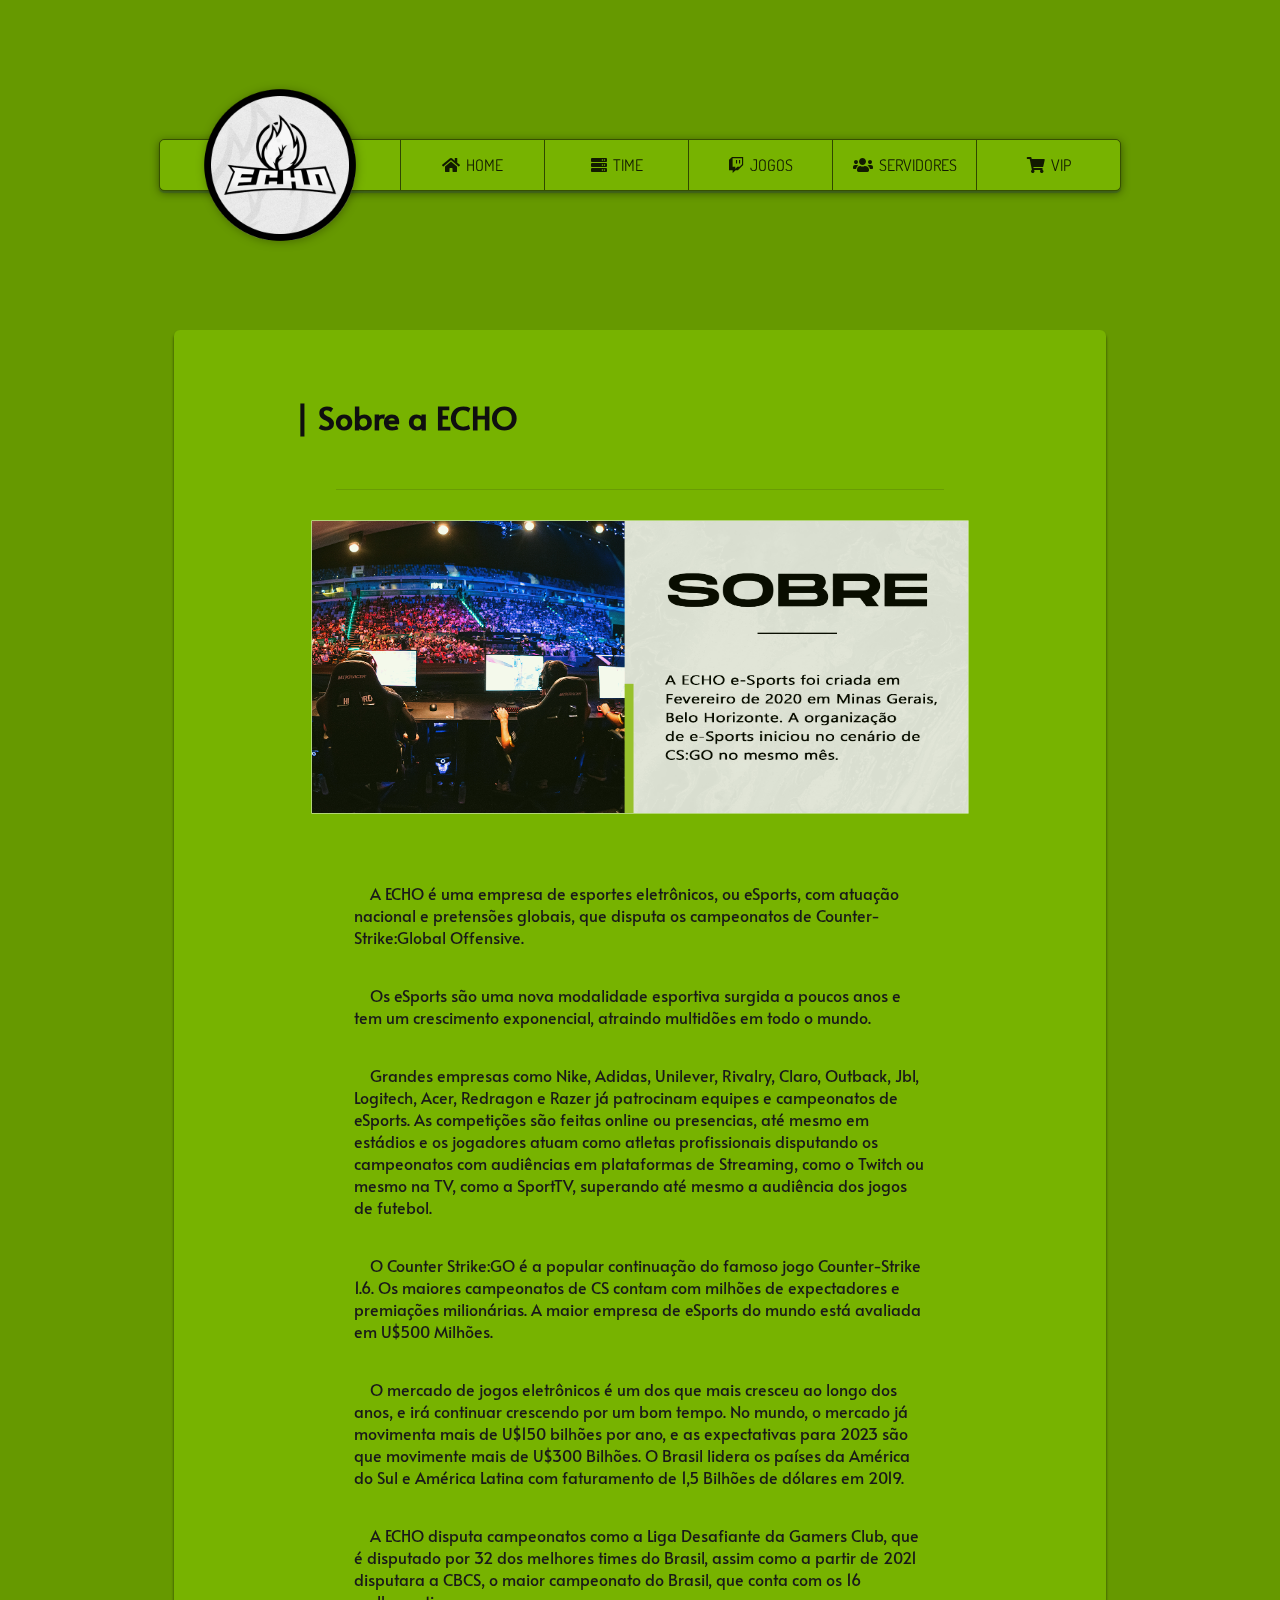
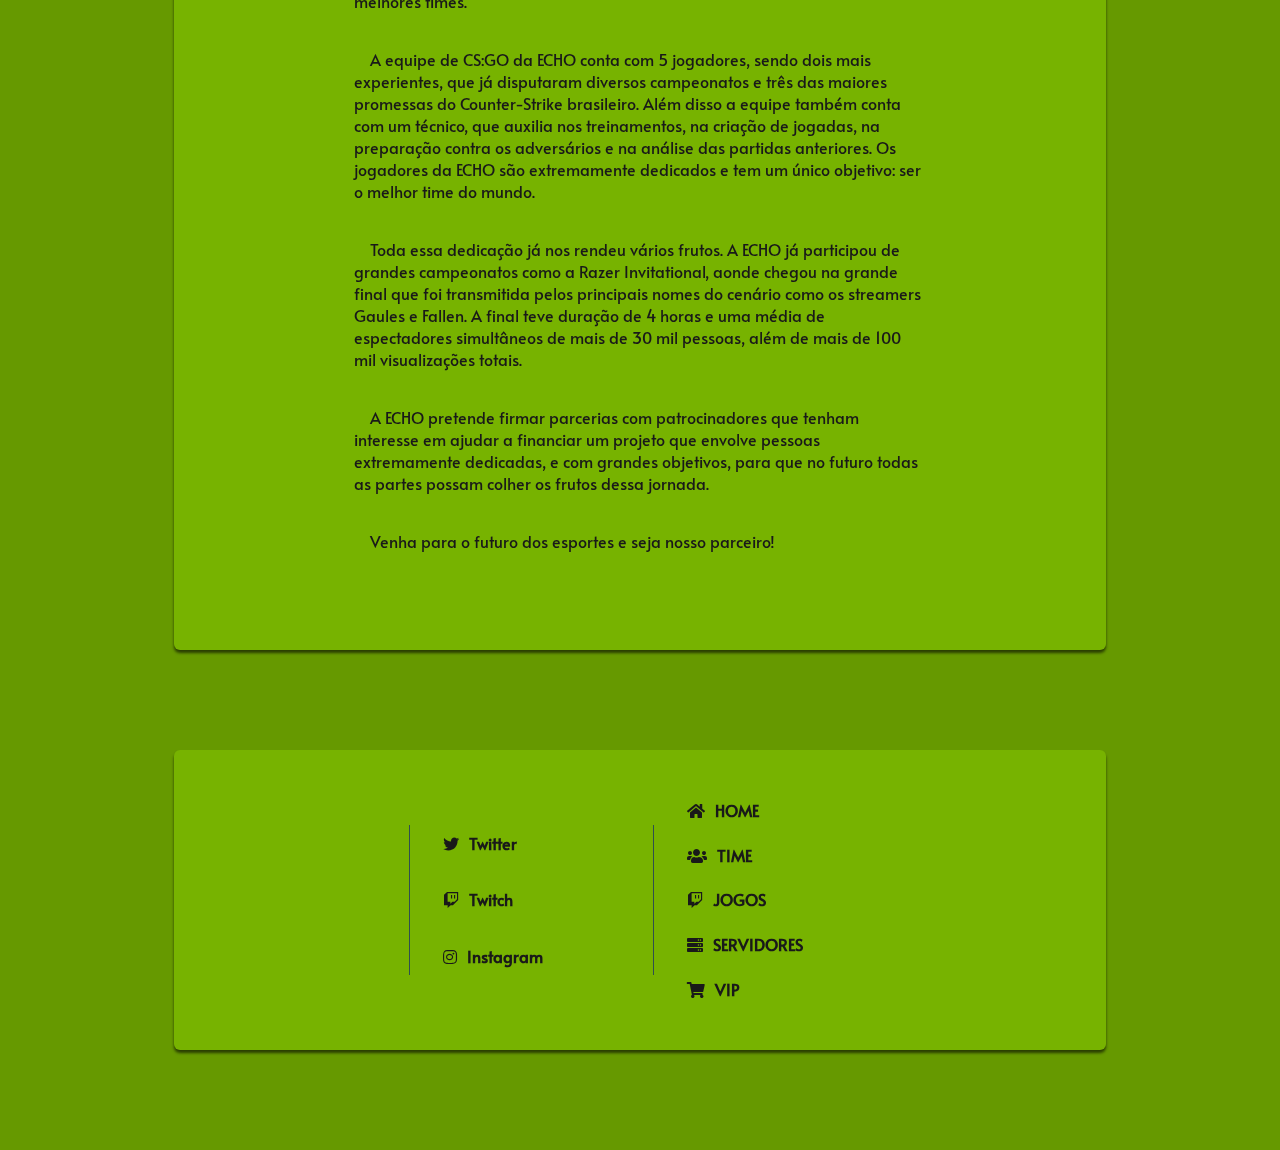
==== commit 8a07fb66: "feat: Add página de jogo ao vivo" ====
--- a/index.html
+++ b/index.html
@@ -49,6 +49,14 @@
 					</li>
 
 					<li>
+						<a href="./twitch.html" class="link-menu glow">
+							<span class="span_menu">
+								<i class="fab fa-twitch"></i>JOGOS
+							</span>
+						</a>
+					</li>
+
+					<li>
 						<a href="./servidores.html" class="link-menu glow">
 							<span class="span_menu">
 								<i class="fas fa-users"></i>
@@ -60,7 +68,7 @@
 					<li>
 						<a href="./vip.html" class="link-menu glow2">
 							<span class="span_menu">
-								<i class="fas fa-shopping-cart"></i>   VIP
+								<i class="fas fa-shopping-cart"></i>VIP
 							</span>
 						</a>
 					</li>
@@ -135,6 +143,7 @@
 				<ul id="hover-footer-color" style="height: 80%;">
 					<li><a href="/index.html"><i class="fas fa-home"></i>HOME</a></li>
 					<li><a href="/time.html"><i class="fas fa-users"></i>TIME</a></li>
+					<li><a href="/twitch.html"><i class="fab fa-twitch"></i>JOGOS</a></li>
 					<li><a href="/servidores.html"><i class="fas fa-server"></i>SERVIDORES</a></li>
 					<li><a href="/vip.html"><i class="fas fa-shopping-cart"></i>VIP</a></li>
 				</ul>
--- a/css/estilo.css
+++ b/css/estilo.css
@@ -353,7 +353,7 @@
 	height: 100%;
 	border-radius: 6px;
 	box-shadow: 0px 3px 3px rgba(0,0,0,0.6);
-	padding: 20px 50px 20px 50px;
+	padding: 10px 50px;
 	display: flex;
 	justify-content: space-between;
 }
@@ -489,7 +489,7 @@
 	text-indent: 1em;
 	padding: 2px 120px 2px 120px;
 	color: rgb(25, 25, 25);
-	text-shadow: 1px 1px 2px rgba(0,0,0,.35);
+	/* text-shadow: 1px 1px 2px rgba(0,0,0,.35); */ /* indeciso entre usar text shadow ou não */
 }
 .titulo{
 	align-self: center;
@@ -791,9 +791,9 @@
 	height: 35px;
 	background-color: #23272a;
 	border-radius: 5px;
-	user-select: all;
 	border: 1px solid rgba(220, 221, 222, 0.3);
 	box-shadow: 0px 4px 10px rgba(0, 0, 0, 0.5);
+	user-select: all;
 }
 .discord-server i{
 	margin-left: 8px;
@@ -802,6 +802,7 @@
 	justify-content: center;
 	display: flex;
 	color: var(--CorDiscordFaded);
+	pointer-events: none;
 	transition: color 100ms ease;
 }
 .discord-server:hover i{
@@ -843,8 +844,8 @@
 	width: 40vw;
 }
 .iframe-twitch{
-	height: 450px;
-	width: 70%;
+	height: calc(60vw * 0.5625);
+	width: 60vw;
 	border-radius: 10px;
 	border-style: none;
 	position: relative;
@@ -957,9 +958,6 @@
 		margin: 2% 10% 2% 10%;
 		width: 10%;
 	}
-	.imagem_footer{
-		/* transform: scale(0.8); */
-	}
 	.div-img-footer{
 		transform: scale(0.75);
 		margin-bottom: 0 !important;
@@ -1082,4 +1080,13 @@
 		margin: 0;
 		width: 100%;
 	}
+
+	/* ///////////////////////////////// */
+	/* ////////// twitch.html ////////// */
+	/* ///////////////////////////////// */
+
+	.iframe-twitch{
+		height: calc(80vw * 0.5625);
+		width: 80vw;
+	}
 }